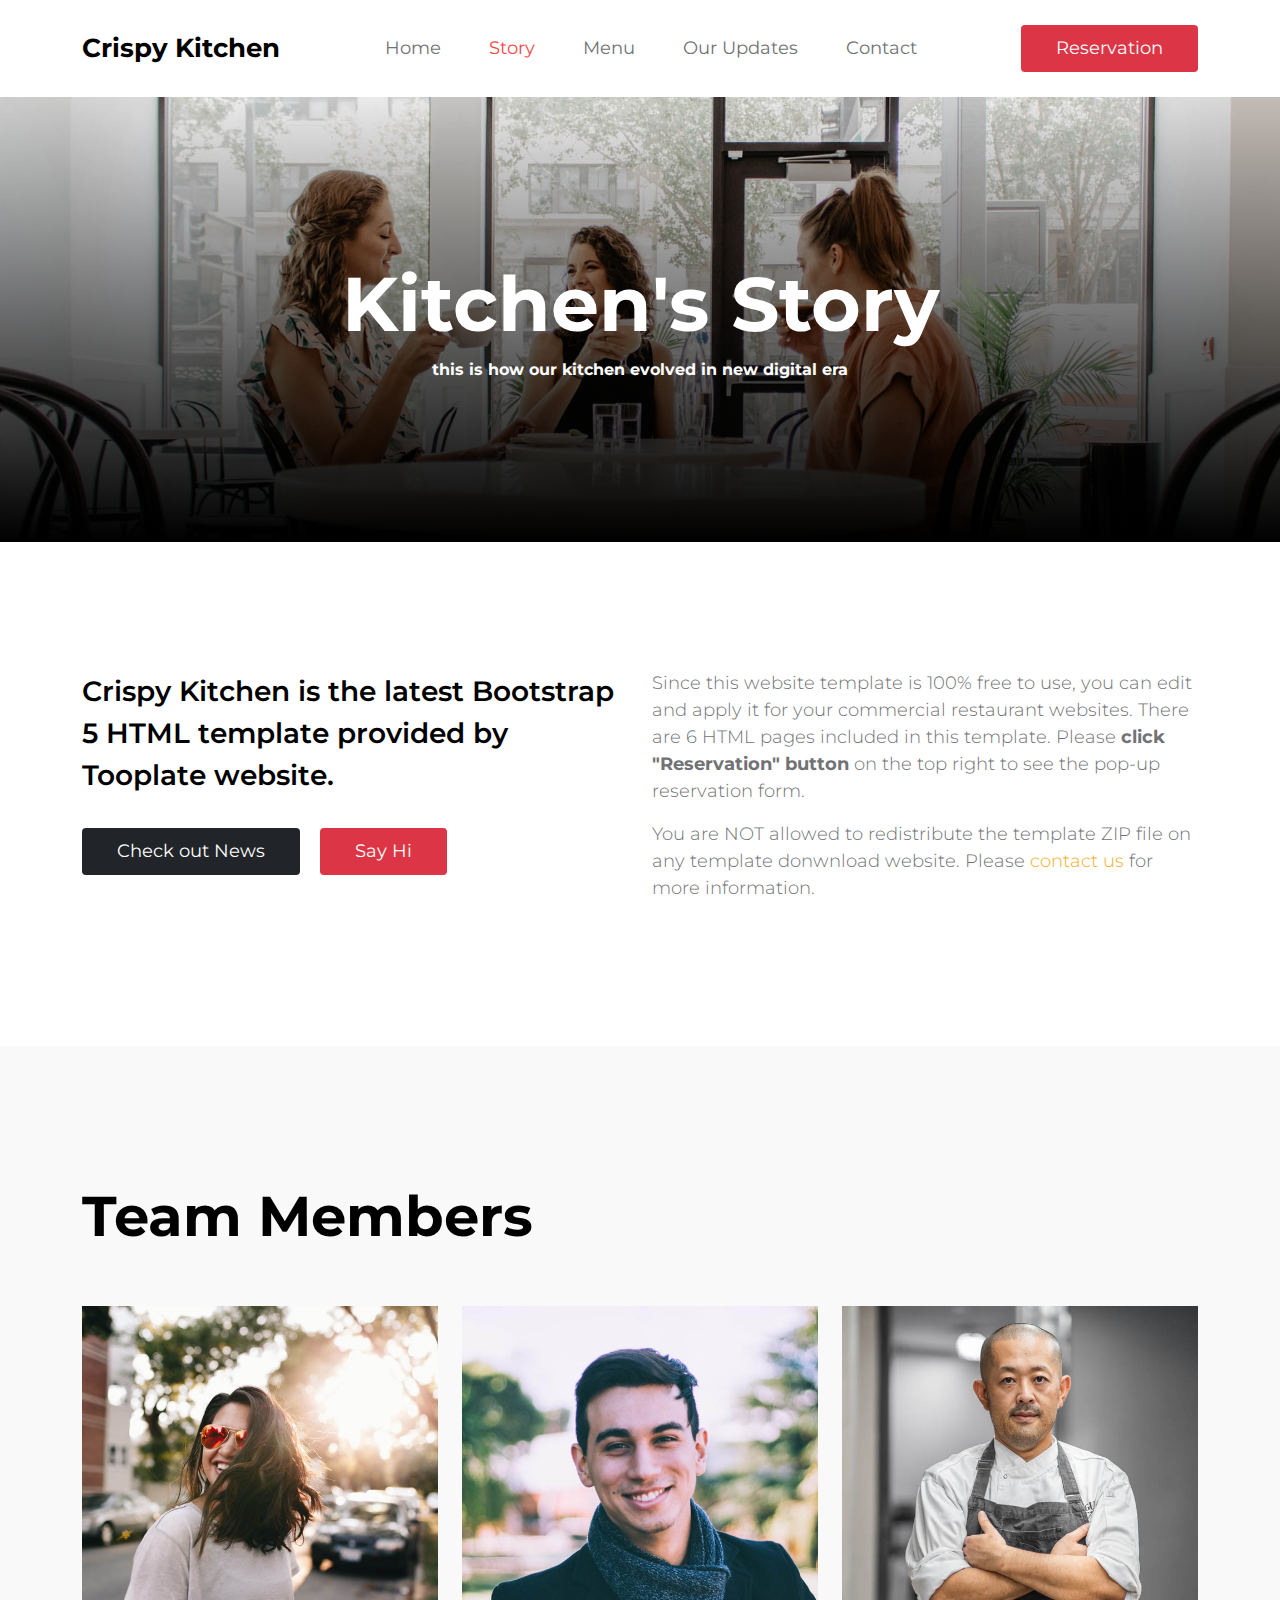
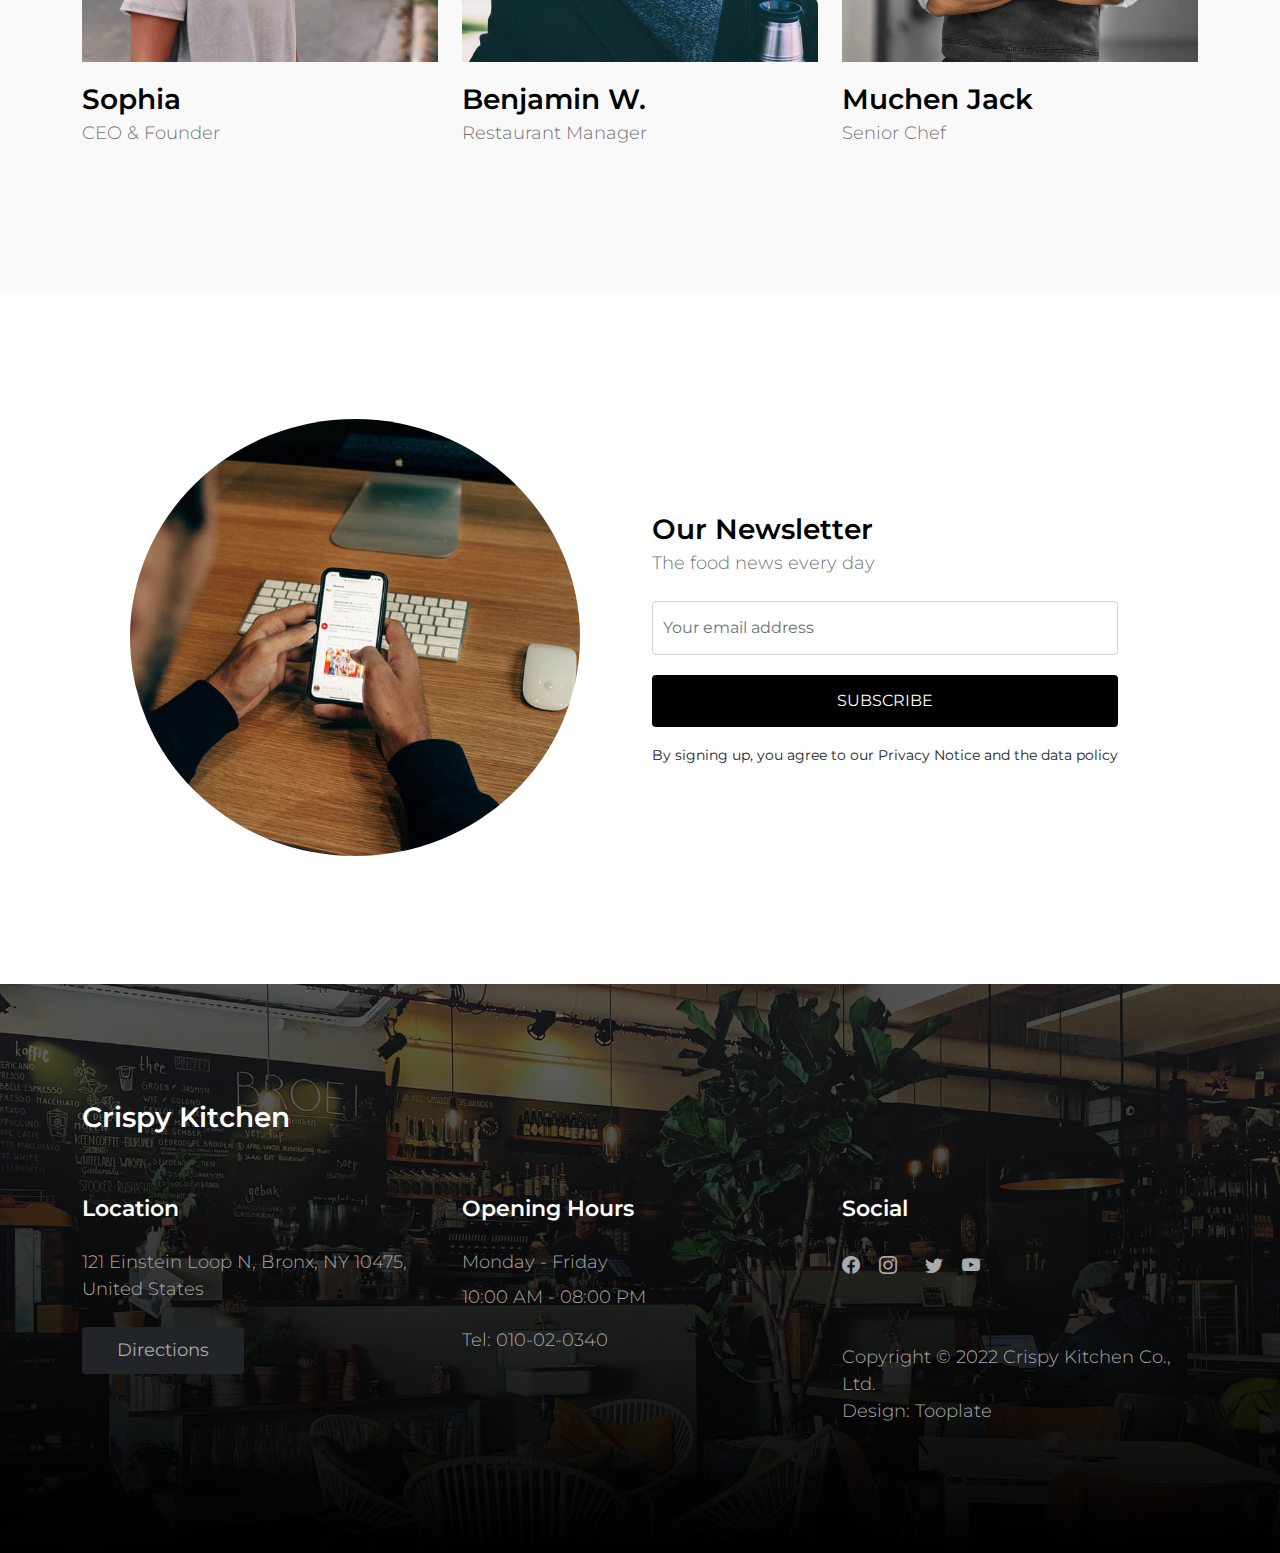
==== about.html @ 2a5404c1 "Add files via upload" ====
<!doctype html>
<html lang="en">
    <head>
        <meta charset="utf-8">
        <meta name="viewport" content="width=device-width, initial-scale=1">

        <meta name="description" content="">
        <meta name="author" content="">

        <title>About Crispy Kitchen HTML Template</title>

        <!-- CSS FILES -->        
        <link rel="preconnect" href="https://fonts.googleapis.com">
        
        <link rel="preconnect" href="https://fonts.gstatic.com" crossorigin>
        
        <link href="https://fonts.googleapis.com/css2?family=Montserrat:wght@300;400;600;700&display=swap" rel="stylesheet">                
        <link href="css/bootstrap.min.css" rel="stylesheet">

        <link href="css/bootstrap-icons.css" rel="stylesheet">

        <link href="css/tooplate-crispy-kitchen.css" rel="stylesheet">
<!--

Tooplate 2129 Crispy Kitchen

https://www.tooplate.com/view/2129-crispy-kitchen

-->
    </head>
    
    <body>
        
        <nav class="navbar navbar-expand-lg bg-white shadow-lg">
            <div class="container">
                <button class="navbar-toggler" type="button" data-bs-toggle="collapse" data-bs-target="#navbarNav" aria-controls="navbarNav" aria-expanded="false" aria-label="Toggle navigation">
                    <span class="navbar-toggler-icon"></span>
                </button>
                
                <a class="navbar-brand" href="index.html">
                    Crispy Kitchen
                </a>

                <div class="d-lg-none">
                    <button type="button" class="custom-btn btn btn-danger" data-bs-toggle="modal" data-bs-target="#BookingModal">Reservation</button>
                </div>

                <div class="collapse navbar-collapse" id="navbarNav">
                    <ul class="navbar-nav mx-auto">
                        <li class="nav-item">
                            <a class="nav-link" href="index.html">Home</a>
                        </li>

                        <li class="nav-item">
                            <a class="nav-link active" href="about.html">Story</a>
                        </li>

                        <li class="nav-item">
                            <a class="nav-link" href="menu.html">Menu</a>
                        </li>

                        <li class="nav-item">
                            <a class="nav-link" href="news.html">Our Updates</a>
                        </li>

                        <li class="nav-item">
                            <a class="nav-link" href="contact.html">Contact</a>
                        </li>
                    </ul>
                </div>

                <div class="d-none d-lg-block">
                    <button type="button" class="custom-btn btn btn-danger" data-bs-toggle="modal" data-bs-target="#BookingModal">Reservation</button>
                </div>

            </div>
        </nav>

        <main>

            <header class="site-header site-about-header">
                <div class="container">
                    <div class="row">

                        <div class="col-lg-10 col-12 mx-auto">
                            <h1 class="text-white">Kitchen's Story</h1>

                            <strong class="text-white">this is how our kitchen evolved in new digital era</strong>
                        </div>

                    </div>
                </div>

                <div class="overlay"></div>
            </header>

            <section class="about section-padding bg-white">
                <div class="container">
                    <div class="row">

                        <div class="col-lg-6 col-12 mb-2">
                            <h4 class="mb-3">Crispy Kitchen is the latest Bootstrap 5 HTML template provided by Tooplate website.</h4>

                            <a href="news.html" class="custom-btn btn btn-dark mt-3">Check out News</a>

                            <a href="contact.html" class="custom-btn btn btn-danger mt-3 ms-3">Say Hi</a>
                        </div>

                        <div class="col-lg-6 col-12">
                        
                        	<p>Since this website template is 100% free to use, you can edit and apply it for your commercial restaurant websites. There are 6 HTML pages included in this template. Please <strong>click "Reservation" button</strong> on the top right to see the pop-up reservation form.</p>
                        
                            <p>You are NOT allowed to redistribute the template ZIP file on any template donwnload website. Please <a href="https://www.tooplate.com/contact" target="_blank">contact us</a> for more information.</p>

                        </div>

                    </div>
                </div>
            </section>

            <section class="about section-padding">
                <div class="container">
                    <div class="row">

                        <div class="col-12">
                            <h2 class="mb-5">Team Members</h2>
                        </div>

                        <div class="col-lg-4 col-12">
                            <div class="team-thumb">
                                <img src="images/team/matthew-hamilton-tNCH0sKSZbA-unsplash.jpg" class="img-fluid team-image" alt="">
                                
                                <div class="team-info">
                                    <h4 class="mt-3 mb-0">Sophia</h4>

                                    <p>CEO &amp; Founder</p>
                                </div>
                            </div>
                        </div>

                        <div class="col-lg-4 col-12 my-lg-0 my-4">
                            <div class="team-thumb">
                                <img src="images/team/nicolas-horn-MTZTGvDsHFY-unsplash.jpg" class="img-fluid team-image" alt="">

                                <h4 class="mt-3 mb-0">Benjamin W.</h4>

                                <p>Restaurant Manager</p>
                            </div>
                        </div>

                        <div class="col-lg-4 col-12">
                            <div class="team-thumb">
                                <img src="images/team/rc-cf-FMh5o5m5N9E-unsplash.jpg" class="img-fluid team-image" alt="">
                                
                                <h4 class="mt-3 mb-0">Muchen Jack</h4>

                                <p>Senior Chef</p>
                            </div>
                        </div>

                    </div>
                </div>
            </section>
            
            <section class="newsletter section-padding bg-white">
                <div class="container">
                    <div class="row">

                        <div class="col-lg-6 col-12">
                            <img src="images/charles-deluvio-FdDkfYFHqe4-unsplash.jpg" class="img-fluid newsletter-image" alt="">
                        </div>

                        <div class="col-lg-6 col-12 d-flex align-items-center mt-5 mt-lg-0 mx-auto">
                            <div class="subscribe-form-wrap">
                                <h4 class="mb-0">Our Newsletter</h4>

                                <p>The food news every day</p>

                                <form class="custom-form subscribe-form mt-4" role="form">
                                    <input type="email" name="subscribe-email" id="subscribe-email" pattern="[^ @]*@[^ @]*" class="form-control" placeholder="Your email address" required="">

                                    <button type="submit" class="form-control mb-3" id="subscribe">Subscribe</button>

                                    <small>By signing up, you agree to our Privacy Notice and the data policy</small>
                                    </div>
                                </form>
                            </div>
                        </div>

                    </div>
                </div>
            </section>

        </main>

        <footer class="site-footer section-padding">
            
            <div class="container">
                
                <div class="row">

                    <div class="col-12">
                        <h4 class="text-white mb-4 me-5">Crispy Kitchen</h4>
                    </div>

                    <div class="col-lg-4 col-md-7 col-xs-12 tooplate-mt30">
                        <h6 class="text-white mb-lg-4 mb-3">Location</h6>

                        <p>121 Einstein Loop N, Bronx, NY 10475, United States</p>

                        <a href="https://goo.gl/maps/wZVGLA7q64uC1s886" class="custom-btn btn btn-dark mt-2">Directions</a>
                    </div>

                    <div class="col-lg-4 col-md-5 col-xs-12 tooplate-mt30">
                        <h6 class="text-white mb-lg-4 mb-3">Opening Hours</h6>

                        <p class="mb-2">Monday - Friday</p>

                        <p>10:00 AM - 08:00 PM</p>

                        <p>Tel: <a href="tel: 010-02-0340" class="tel-link">010-02-0340</a></p>
                    </div>

                    <div class="col-lg-4 col-md-6 col-xs-12 tooplate-mt30">
                        <h6 class="text-white mb-lg-4 mb-3">Social</h6>

                        <ul class="social-icon">
                            <li><a href="#" class="social-icon-link bi-facebook"></a></li>

                            <li><a href="#" class="social-icon-link bi-instagram"></a></li>

                            <<li><a href="https://twitter.com/search?q=tooplate.com&src=typed_query&f=live" target="_blank"
                            	 class="social-icon-link bi-twitter"></a></li>

                            <li><a href="#" class="social-icon-link bi-youtube"></a></li>
                        </ul>
                    
                        <p class="copyright-text tooplate-mt60">Copyright © 2022 Crispy Kitchen Co., Ltd.
                        <br>Design: <a rel="nofollow" href="https://www.tooplate.com/" target="_blank">Tooplate</a></p>
                        
                    </div>

                </div><!-- row ending -->
                
             </div><!-- container ending -->
             
        </footer>

        <!-- Modal -->
        <div class="modal fade" id="BookingModal" tabindex="-1" aria-labelledby="BookingModal" aria-hidden="true">
            <div class="modal-dialog modal-dialog-centered modal-xl">
                <div class="modal-content">
                    <div class="modal-header">
                        <h3 class="mb-0">Reserve a table</h3>

                        <button type="button" class="btn-close" data-bs-dismiss="modal" aria-label="Close"></button>
                    </div>

                    <div class="modal-body d-flex flex-column justify-content-center">
                        <div class="booking">
                            
                            <form class="booking-form row" role="form" action="#" method="post">
                                <div class="col-lg-6 col-12">
                                    <label for="name" class="form-label">Full Name</label>

                                    <input type="text" name="name" id="name" class="form-control" placeholder="Your Name" required>
                                </div>

                                <div class="col-lg-6 col-12">
                                    <label for="email" class="form-label">Email Address</label>

                                    <input type="email" name="email" id="email" pattern="[^ @]*@[^ @]*" class="form-control" placeholder="your@email.com" required>
                                </div>

                                <div class="col-lg-6 col-12">
                                    <label for="phone" class="form-label">Phone Number</label>

                                    <input type="telephone" name="phone" id="phone" pattern="[0-9]{3}-[0-9]{3}-[0-9]{4}" class="form-control" placeholder="123-456-7890">
                                </div>

                                <div class="col-lg-6 col-12">
                                    <label for="people" class="form-label">Number of persons</label>

                                    <input type="text" name="people" id="people" class="form-control" placeholder="12 persons">
                                </div>

                                <div class="col-lg-6 col-12">
                                    <label for="date" class="form-label">Date</label>

                                    <input type="date" name="date" id="date" value="" class="form-control">
                                </div>

                                <div class="col-lg-6 col-12">
                                    <label for="time" class="form-label">Time</label>

                                    <select class="form-select form-control" name="time" id="time">
                                      <option value="5" selected>5:00 PM</option>
                                      <option value="6">6:00 PM</option>
                                      <option value="7">7:00 PM</option>
                                      <option value="8">8:00 PM</option>
                                      <option value="9">9:00 PM</option>
                                    </select>
                                </div>

                                <div class="col-12">
                                    <label for="message" class="form-label">Special Request</label>

                                    <textarea class="form-control" rows="4" id="message" name="message" placeholder=""></textarea>
                                </div>

                                <div class="col-lg-4 col-12 ms-auto">
                                    <button type="submit" class="form-control">Submit Request</button>
                                </div>
                            </form>
                        </div>
                    </div>

                    <div class="modal-footer"></div>
                    
                </div>
                
            </div>
        </div>

        <!-- JAVASCRIPT FILES -->
        <script src="js/jquery.min.js"></script>
        <script src="js/bootstrap.bundle.min.js"></script>
        <script src="js/custom.js"></script>

    </body>
</html>
---- css/tooplate-crispy-kitchen.css ----
/*

Tooplate 2129 Crispy Kitchen

https://www.tooplate.com/view/2129-crispy-kitchen

*/


/*---------------------------------------
  CUSTOM PROPERTIES ( VARIABLES )             
-----------------------------------------*/
:root {
  --white-color:                  #FFFFFF;
  --primary-color:                #f44749;
  --secondary-color:              #f3af24;
  --section-bg-color:             #F9F9F9;
  --dark-color:                   #000000;
  --title-color:                  #565758;
  --news-title-color:             #292828;
  --p-color:                      #717275;
  --border-color:                 #eaeaea;
  --border-radius-default:        .25rem;

  --body-font-family:             'Montserrat', sans-serif;

  --h1-font-size:                 76px;
  --h2-font-size:                 56px;
  --h3-font-size:                 42px;
  --h4-font-size:                 28px;
  --h5-font-size:                 26px;
  --h6-font-size:                 22px;

  --p-font-size:                  18px;
  --menu-font-size:               18px;
  --category-font-size:           14px;

  --font-weight-light:            300;
  --font-weight-normal:           400;
  --font-weight-semibold:         600;
  --font-weight-bold:             700;
}

body {
    background: var(--white-color);
    font-family: var(--body-font-family);    
    position: relative;
}

/*---------------------------------------
  TYPOGRAPHY               
-----------------------------------------*/

h2,
h3,
h4,
h5,
h6 {
  color: var(--dark-color);
  line-height: inherit;
}

h1,
h2,
h3,
h4,
h5,
h6 {
  font-weight: var(--font-weight-semibold);
}

h1,
h2 {
  font-weight: var(--font-weight-bold);
}

h1 {
  font-size: var(--h1-font-size);
  line-height: normal;
}

h2 {
  font-size: var(--h2-font-size);
}

h3 {
  font-size: var(--h3-font-size);
}

h4 {
  font-size: var(--h4-font-size);
}

h5 {
  font-size: var(--h5-font-size);
}

h6 {
  font-size: var(--h6-font-size);
}

p,
.list .list-item {
  color: var(--p-color);
  font-size: var(--p-font-size);
  font-weight: var(--font-weight-light);
}

a, 
button {
  touch-action: manipulation;
  transition: all 0.3s;
}

.form-label {
  color: var(--p-color);
  font-weight: var(--font-weight-semibold);
}

a {
  color: var(--secondary-color);
  text-decoration: none;
}

a:hover {
  color: var(--primary-color);
}

::selection {
  background: var(--primary-color);
  color: var(--white-color);
}

::-moz-selection {
  background: var(--primary-color);
  color: var(--white-color);
}

.section-padding {
  padding-top: 8rem;
  padding-bottom: 8rem;
}

b,
strong {
  font-weight: var(--font-weight-bold);
}


/*---------------------------------------
  CUSTOM BUTTON              
-----------------------------------------*/
.custom-btn {
  border: 0;
  color: var(--white-color);
  font-size: var(--menu-font-size);
  padding: 10px 35px;
}


/*---------------------------------------
  NAVIGATION              
-----------------------------------------*/
.navbar {
  background: var(--white-color);
  padding-top: 20px;
  padding-bottom: 20px;
}

.navbar-brand {
  color: var(--dark-color);
  font-size: var(--h5-font-size);
  font-weight: var(--font-weight-bold);
  margin-right: 0;
}

.navbar-expand-lg .navbar-nav .nav-link {
  padding-right: 1.5rem;
  padding-left: 1.5rem;
}

.navbar-expand-lg .nav-link {
  color: var(--p-color);
  font-weight: var(--font-weight-normal);
  font-size: var(--menu-font-size);
  padding-top: 15px;
  padding-bottom: 15px;
}

.navbar-nav .nav-link.active, 
.nav-link:focus, 
.nav-link:hover {
  color: var(--primary-color);
}

.nav-link:focus {
  color: var(--p-color);
}

.navbar-toggler {
  border: 0;
  padding: 0;
  cursor: pointer;
  margin: 0;
  width: 30px;
  height: 35px;
  outline: none;
}

.navbar-toggler:focus {
  outline: none;
  box-shadow: none;
}

.navbar-toggler[aria-expanded="true"] .navbar-toggler-icon {
  background: transparent;
}

.navbar-toggler[aria-expanded="true"] .navbar-toggler-icon:before,
.navbar-toggler[aria-expanded="true"] .navbar-toggler-icon:after {
  transition: top 300ms 50ms ease, -webkit-transform 300ms 350ms ease;
  transition: top 300ms 50ms ease, transform 300ms 350ms ease;
  transition: top 300ms 50ms ease, transform 300ms 350ms ease, -webkit-transform 300ms 350ms ease;
  top: 0;
}

.navbar-toggler[aria-expanded="true"] .navbar-toggler-icon:before {
  transform: rotate(45deg);
}

.navbar-toggler[aria-expanded="true"] .navbar-toggler-icon:after {
  transform: rotate(-45deg);
}

.navbar-toggler .navbar-toggler-icon {
  background: var(--dark-color);
  transition: background 10ms 300ms ease;
  display: block;
  width: 30px;
  height: 2px;
  position: relative;
}

.navbar-toggler .navbar-toggler-icon:before,
.navbar-toggler .navbar-toggler-icon:after {
  transition: top 300ms 350ms ease, -webkit-transform 300ms 50ms ease;
  transition: top 300ms 350ms ease, transform 300ms 50ms ease;
  transition: top 300ms 350ms ease, transform 300ms 50ms ease, -webkit-transform 300ms 50ms ease;
  position: absolute;
  right: 0;
  left: 0;
  background: var(--dark-color);
  width: 30px;
  height: 2px;
  content: '';
}

.navbar-toggler .navbar-toggler-icon:before {
  top: -8px;
}

.navbar-toggler .navbar-toggler-icon:after {
  top: 8px;
}


/*---------------------------------------
  SITE HEADER              
-----------------------------------------*/
.site-header {
  background-repeat: no-repeat;
  background-position: center;
  background-size: cover;
  padding-top: 10rem;
  padding-bottom: 10rem;
  text-align: center;
  position: relative;
}

.site-header .container {
  position: relative;
  z-index: 2;
}

.site-news-detail-header {
  background: transparent;
  text-align: left;
   padding-top: 6rem;
  padding-bottom: 6rem;
}

.site-about-header {
  background-image: url('../images/header/briana-tozour-V_Nkf1E-vYA-unsplash.jpg');
}

.site-menu-header {
  background-image: url('../images/header/luisa-brimble-aFzg83dvnAI-unsplash.jpg');
}

.site-news-header {
  background-image: url('../images/header/priscilla-du-preez-W3SEyZODn8U-unsplash.jpg');
}

.site-contact-header {
  background-image: url('../images/header/rod-long-I79Pgmhmy5M-unsplash.jpg');
}

.overlay {
  background: linear-gradient(to top, var(--dark-color), transparent 100%);
  position: absolute;
  top: 0;
  right: 0;
  bottom: 0;
  left: 0;
}


/*---------------------------------------
  HERO              
-----------------------------------------*/
.hero {
  position: relative;
  overflow: hidden;
  padding-top: 20.542rem;
  padding-bottom: 20.542rem;
}

.hero .container {
  position: absolute;
  z-index: 9;
  top: 50%;
  left: 50%;
  transform: translate(-50%, -50%);
  width: 100%;
}

.video-wrap {
  z-index: -100;
}

.custom-video {
  position: absolute;
  top: 0;
  left: 0;
  object-fit: cover;
  width: 100%;
  height: 100%;
}


/*---------------------------------------
  HERO SLIDE               
-----------------------------------------*/
.carousel-image {
  width: 100%;
  height: 100%;
  object-fit: cover;
}

.carousel-thumb {
  position: relative;
}

.carousel-caption {
  background: linear-gradient(to top, var(--dark-color), transparent 90%);
  text-align: left;
  position: absolute;
  right: 0;
  bottom: 0;
  left: 0;
  padding: 60px 40px;
}

.hero-carousel .reviews-text,
.hero-text {
  color: var(--white-color);
}

.price-tag {
  background: var(--white-color);
  border-radius: 100px;
  color: var(--secondary-color);
  font-size: var(--menu-font-size);
  font-weight: var(--font-weight-semibold);
  display: inline-block;
  width: 84px;
  height: 64px;
  line-height: 64px;
  text-align: center;
}

.hero-carousel .carousel-control-prev,
.hero-carousel .carousel-control-next {
  position: absolute;
  top: auto;
  bottom: 0;
  opacity: 1;
}

.hero-carousel .carousel-control-prev,
.hero-carousel .carousel-control-next {
  background: var(--secondary-color);
  width: 60px;
  height: 60px;
  text-align: center;
}

.hero-carousel .carousel-control-prev {
  left: auto;
  right: 60px;
}

.hero-carousel .carousel-control-next {
  background: var(--primary-color);
  right: 0;
}

.hero-carousel .carousel-control-prev:hover, 
.hero-carousel .carousel-control-next:hover {
  background: var(--dark-color);
}

.hero-carousel .carousel-control-prev-icon,
.hero-carousel .carousel-control-next-icon {
  background-image: none;
  width: inherit;
  height: inherit;
  line-height: 60px;
}

.hero-carousel .carousel-control-prev-icon::before,
.hero-carousel .carousel-control-next-icon::before {
  font-family: bootstrap-icons;
  display: block;
  margin: auto;
  font-size: var(--h5-font-size);
  color: var(--white-color);
}

.hero-carousel .carousel-control-prev-icon::before {
  content: "\f13f";
}

.hero-carousel .carousel-control-next-icon::before {
  content: "\f144";
}

.reviews-icon {
  color: var(--secondary-color);
}


/*---------------------------------------
  MENU               
-----------------------------------------*/
.menu,
.about,
.news,
.related-news,
.newsletter,
.comments {
  background: var(--section-bg-color);
}

.menu-thumb {
  position: relative;
  overflow: hidden;
}

.menu-info {
  padding: 20px 20px 30px 20px;
}

.menu-image {
  display: block;
}

.menu-image-wrap {
  position: relative;
}

.menu-tag {
  position: absolute;
  top: 0;
  right: 0;
  margin: 20px;
}

.newsletter-image {
  border-radius: 100%;
  object-fit: cover;
  display: block;
  margin: 0 auto;
  max-width: 450px;
  max-height: 450px;
}


/*---------------------------------------
  NEWS               
-----------------------------------------*/
.news-thumb {
  position: relative;
  overflow: hidden;
}

.news-thumb > a {
  display: block;
  width: 100%;
  height: 100%;
  position: relative;
  z-index: 2;
  transition: all 0.3s ease-out;
}

.news-thumb > a:hover {
  transform: scale(1.2);
}

.news-text-info {
  background: var(--section-bg-color);
  position: relative;
  z-index: 2;
  padding: 20px;
  transition: all 0.3s ease-out;
}

.related-news .news-text-info {
  background: var(--white-color);
}

.news-text-info-large {
  background: linear-gradient(to top, var(--dark-color), transparent 90%);
  position: absolute;
  z-index: 2;
  bottom: 0;
  right: 0;
  left: 0;
  pointer-events: none;
}

.news-text-info-large .news-title-link {
  color: var(--white-color);
}

.news-title-link {
  color: var(--news-title-color);
}

.news-image {
  display: block;
  width: 100%;
  transition: all 0.3s ease-out;
}

.news-image:hover {
  transform: scale(1.2);
}

.category-tag,
.menu-tag {
  background: var(--dark-color);
  border-radius: var(--border-radius-default);
  color: var(--white-color);
  font-size: var(--category-font-size);
  display: inline-block;
  padding: 4px 12px;
}

.category-tag {
  margin-bottom: 5px;
}

.comment-form {
  margin-bottom: 60px;
}

.news-author {
  border-bottom: 1px solid rgba(0,0,0,0.05);
  margin-bottom: 30px;
  padding-left: 15px;
  padding-right: 15px;
  padding-bottom: 30px;
}

.news-author:last-child {
  border-bottom: 0;
  padding-bottom: 0;
}

.news-author-image {
  border-radius: 100px;
  object-fit: cover;
  width: 70px;
  height: 70px;
}


/*---------------------------------------
  CUSTOM FORM            
-----------------------------------------*/
.custom-form .form-control {
  margin-bottom: 20px;
  padding: 14px 10px;
  transition: all 0.3s;
}

.custom-form button[type="submit"] {
  background: var(--dark-color);
  border: 0;
  color: var(--white-color);
  text-transform: uppercase;
}

.custom-form button[type="submit"]:hover {
  background: var(--primary-color);
}


/*---------------------------------------
  SUBSCRIBE FORM            
-----------------------------------------*/
.subscribe-form .form-control {
  margin-top: 20px;
  margin-bottom: 10px;
}


/*---------------------------------------
  BOOKING FORM            
-----------------------------------------*/
#BookingModal .modal-content {
  border: 0;
  overflow: hidden;
}

#BookingModal .modal-content::before {
  content: "";
  background-color: var(--white-color);
  background-image: url('../images/sincerely-media-HoEYgBL_Gcs-unsplash.jpg');
  background-repeat: no-repeat;
  background-position: top;
  background-size: cover;
  width: 60%;
  height: 100%;
  position: absolute;
  top: 0;
  right: 0;
}

#BookingModal .modal-header {
  border-bottom: 0;
  position: relative;
  padding: 26px 32px 0 32px;
}

#BookingModal .modal-body {
  padding: 38px 32px;
  padding-right: 35%;
}

#BookingModal .modal-footer {
  border-top: 0;
  padding: 0;
}

.booking-form .form-control {
  font-weight: var(--font-weight-normal);
  padding-top: 12px;
  padding-bottom: 12px;
  margin-bottom: 25px;
  transition: all 0.3s;
}

.booking-form button[type="submit"] {
  background: var(--dark-color);
  border: 0;
  font-weight: var(--font-weight-semibold);
  color: var(--white-color);
  text-transform: uppercase;
  margin-bottom: 0;
}

.booking-form button[type="submit"]:hover {
  background: var(--primary-color);
}

.BgImage {
  background-image: url('../images/alex-haney-CAhjZmVk5H4-unsplash.jpg');
  background-repeat: no-repeat;
  background-size: cover;
  background-attachment: fixed;
  height: 500px;
}


/*---------------------------------------
  FOOTER              
-----------------------------------------*/
.site-footer {
  background-image: url('../images/daan-evers-tKN1WXrzQ3s-unsplash.jpg');
  background-repeat: no-repeat;
  background-position: center;
  background-size: cover;
  padding-top: 7rem;
  padding-bottom: 7rem;
  position: relative;
}

.site-footer::before {
  content: "";
  background: linear-gradient(to top, var(--dark-color), transparent 200%);
  position: absolute;
  top: 0;
  right: 0;
  bottom: 0;
  left: 0;
}

.site-footer .container {
  position: relative;
}

.tooplate-mt30 {
	margin-top: 30px;
}
.tooplate-mt60 {
	margin-top: 60px;
}

.copyright-text {
  font-size: var(--menu-font-size);
}

.tel-link {
  color: var(--p-color);
}

.site-footer a:hover {
  color: var(--white-color);
}

.site-footer a {
  	color: #AAA;;
}

.site-footer p {
	color: #AAA;
}


/*---------------------------------------
  SOCIAL ICON               
-----------------------------------------*/
.social-icon {
  margin: 0;
  padding: 0;
}

.social-icon li {
  list-style: none;
  display: inline-block;
  vertical-align: top;
  transition: all 0.3s;
}

.social-icon:hover li:not(:hover) {
  opacity: 0.65;
}

.social-icon-link {
  color: var(--p-color);
  font-size: var(--p-font-size);
  display: inline-block;
  vertical-align: top;
  margin-top: 4px;
  margin-bottom: 4px;
  margin-right: 15px;
}

.social-icon-link:hover {
  color: var(--primary-color);
}


/*---------------------------------------
  RESPONSIVE STYLES               
-----------------------------------------*/
@media screen and (max-width: 1180px) {
  h1 {
    font-size: 62px;
  }
}

@media screen and (max-width: 1170px) {
  h1 {
    font-size: 56px;
  }
}


@media screen and (max-width: 991px) {
  h1 {
    font-size: 38px;
  }

  h2 {
    font-size: 32px;
  }

  h3 {
    font-size: 26px;
  }

  h4 {
    font-size: 24px;
  }

  h5 {
    font-size: 20px;
  }

  h6 {
    font-size: 18px;
  }

  .site-header,
  .section-padding {
    padding-top: 5rem;
    padding-bottom: 5rem;
  }

  .navbar {
    padding-top: 10px;
    padding-bottom: 10px;
  }

  .navbar-nav .nav-link {
    padding-top: 5px;
    padding-bottom: 10px;
  }

  #BookingModal .modal-content {
    padding-bottom: 200px;
  }

  #BookingModal .modal-content::before {
    background-image: url('../images/sincerely-media-HoEYgBL_Gcs-unsplash-mobile.jpg');
    background-position: bottom;
    top: auto;
    left: 0;
    bottom: 0;
    width: 100%;
    height: 200px;
    transform: rotate(180deg);
  }

  #BookingModal .modal-body {
    padding-top: 18px;
    padding-right: 32px;
  }
}

@media screen and (max-width: 480px) {
  .newsletter-image {
    max-width: 310px;
    max-height: 310px;
  }

  .hero-carousel .carousel-control-prev,
  .hero-carousel .carousel-control-next {
    width: 50px;
    height: 50px;
  }
}
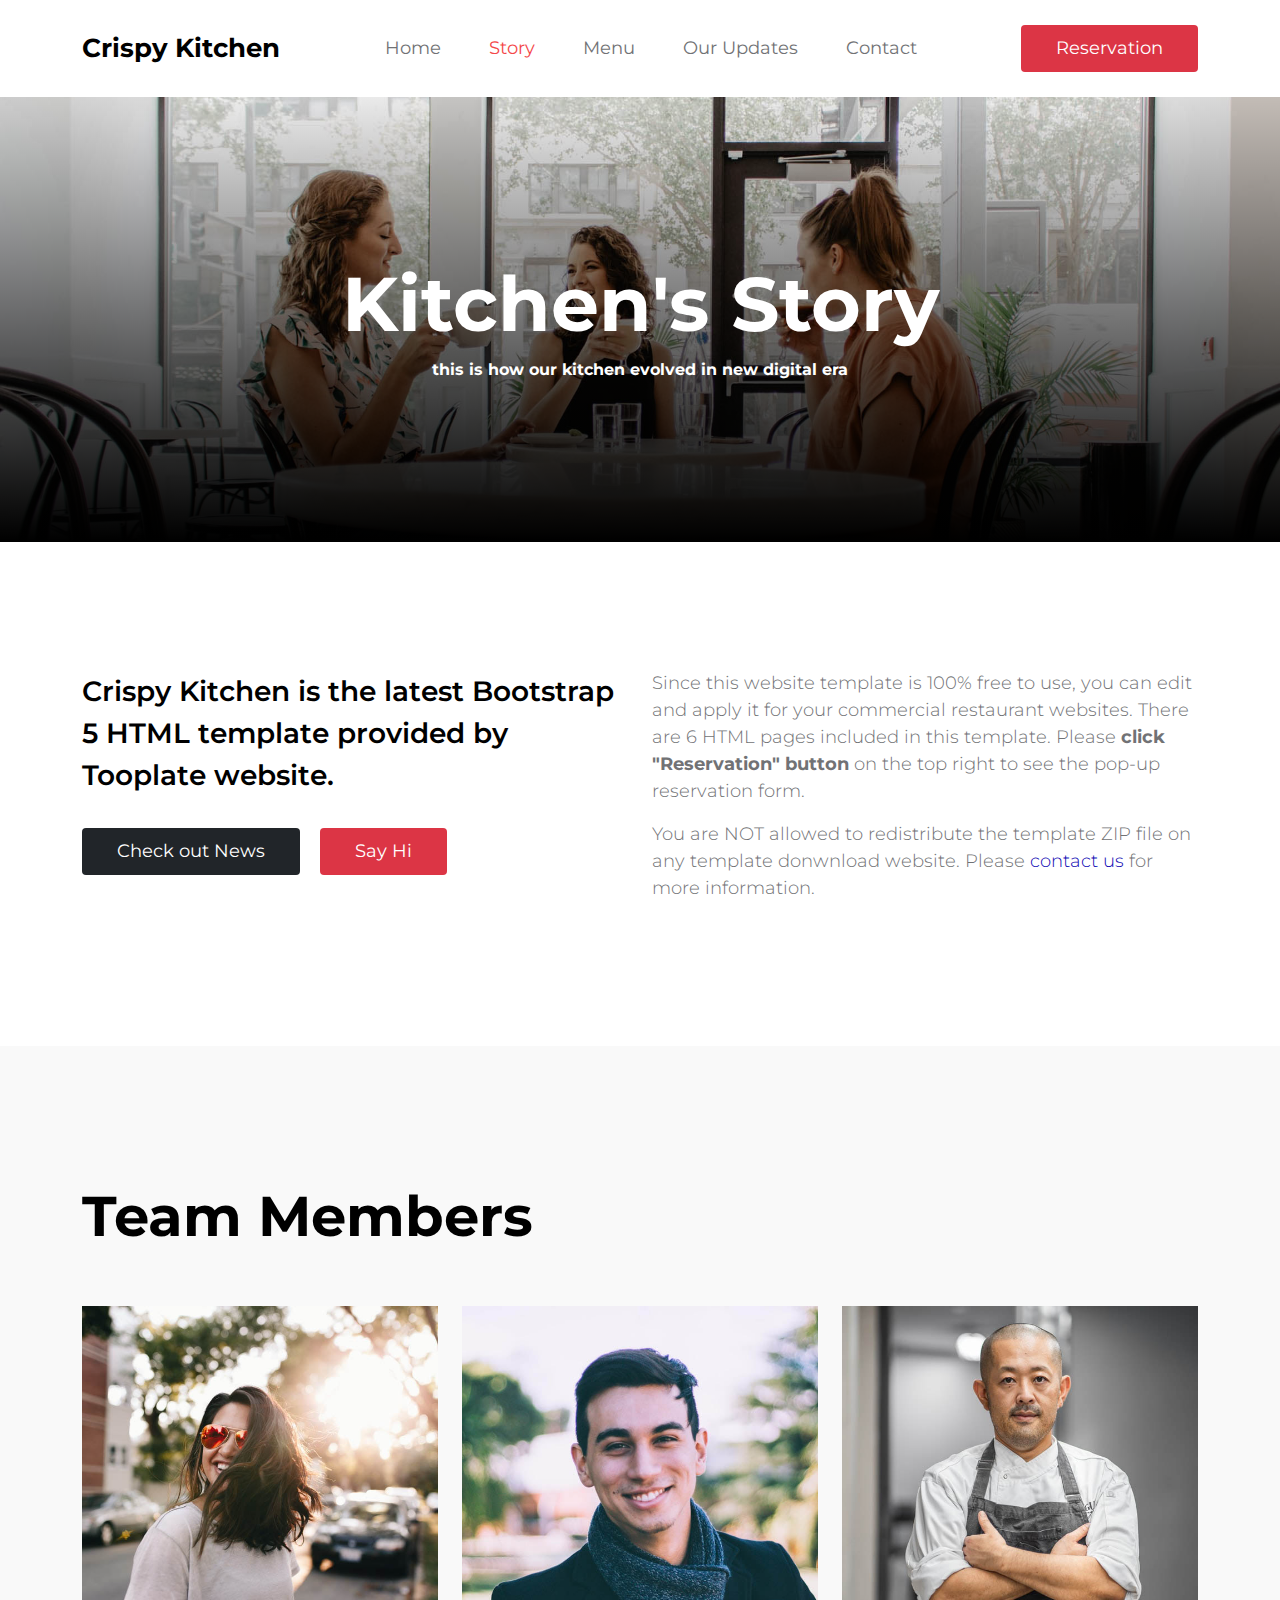
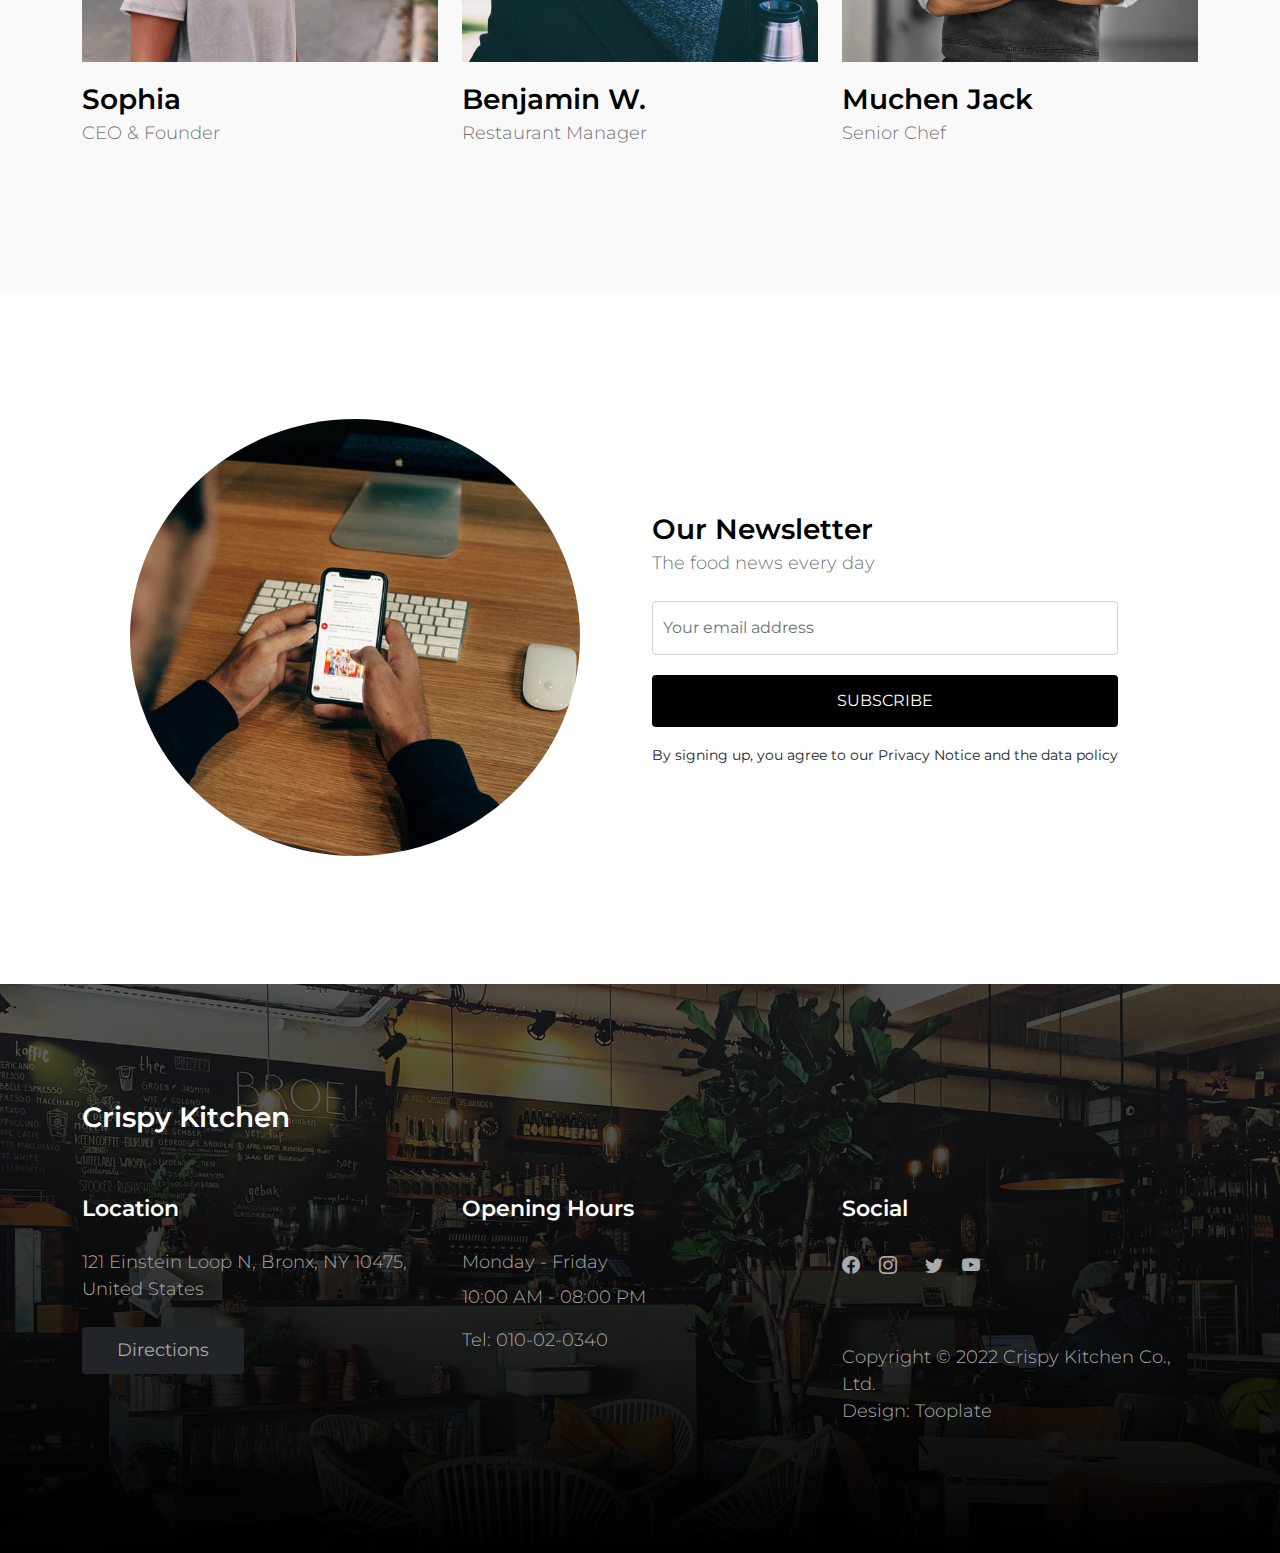
==== commit a708b70e: "Update about.html" ====
--- a/about.html
+++ b/about.html
@@ -128,7 +128,7 @@
 
                         <div class="col-lg-4 col-12">
                             <div class="team-thumb">
-                                <img src="images/team/matthew-hamilton-tNCH0sKSZbA-unsplash.jpg" class="img-fluid team-image" alt="">
+                                <img src="images/team/matthew-hamilton-tNCH0sKSZbA-unsplash.jpg" class="img-fluid team-image" alt="1" loading="lazy">
                                 
                                 <div class="team-info">
                                     <h4 class="mt-3 mb-0">Sophia</h4>
@@ -140,7 +140,7 @@
 
                         <div class="col-lg-4 col-12 my-lg-0 my-4">
                             <div class="team-thumb">
-                                <img src="images/team/nicolas-horn-MTZTGvDsHFY-unsplash.jpg" class="img-fluid team-image" alt="">
+                                <img src="images/team/nicolas-horn-MTZTGvDsHFY-unsplash.jpg" class="img-fluid team-image" alt="2" loading="lazy">
 
                                 <h4 class="mt-3 mb-0">Benjamin W.</h4>
 
@@ -150,7 +150,7 @@
 
                         <div class="col-lg-4 col-12">
                             <div class="team-thumb">
-                                <img src="images/team/rc-cf-FMh5o5m5N9E-unsplash.jpg" class="img-fluid team-image" alt="">
+                                <img src="images/team/rc-cf-FMh5o5m5N9E-unsplash.jpg" class="img-fluid team-image" alt="3" loading="lazy">
                                 
                                 <h4 class="mt-3 mb-0">Muchen Jack</h4>
 
@@ -167,7 +167,7 @@
                     <div class="row">
 
                         <div class="col-lg-6 col-12">
-                            <img src="images/charles-deluvio-FdDkfYFHqe4-unsplash.jpg" class="img-fluid newsletter-image" alt="">
+                            <img src="images/charles-deluvio-FdDkfYFHqe4-unsplash.jpg" class="img-fluid newsletter-image" alt="4" loading="lazy">
                         </div>
 
                         <div class="col-lg-6 col-12 d-flex align-items-center mt-5 mt-lg-0 mx-auto">
--- a/css/tooplate-crispy-kitchen.css
+++ b/css/tooplate-crispy-kitchen.css
@@ -1,876 +1 @@
-/*
-
-Tooplate 2129 Crispy Kitchen
-
-https://www.tooplate.com/view/2129-crispy-kitchen
-
-*/
-
-
-/*---------------------------------------
-  CUSTOM PROPERTIES ( VARIABLES )             
------------------------------------------*/
-:root {
-  --white-color:                  #FFFFFF;
-  --primary-color:                #f44749;
-  --secondary-color:              #f3af24;
-  --section-bg-color:             #F9F9F9;
-  --dark-color:                   #000000;
-  --title-color:                  #565758;
-  --news-title-color:             #292828;
-  --p-color:                      #717275;
-  --border-color:                 #eaeaea;
-  --border-radius-default:        .25rem;
-
-  --body-font-family:             'Montserrat', sans-serif;
-
-  --h1-font-size:                 76px;
-  --h2-font-size:                 56px;
-  --h3-font-size:                 42px;
-  --h4-font-size:                 28px;
-  --h5-font-size:                 26px;
-  --h6-font-size:                 22px;
-
-  --p-font-size:                  18px;
-  --menu-font-size:               18px;
-  --category-font-size:           14px;
-
-  --font-weight-light:            300;
-  --font-weight-normal:           400;
-  --font-weight-semibold:         600;
-  --font-weight-bold:             700;
-}
-
-body {
-    background: var(--white-color);
-    font-family: var(--body-font-family);    
-    position: relative;
-}
-
-/*---------------------------------------
-  TYPOGRAPHY               
------------------------------------------*/
-
-h2,
-h3,
-h4,
-h5,
-h6 {
-  color: var(--dark-color);
-  line-height: inherit;
-}
-
-h1,
-h2,
-h3,
-h4,
-h5,
-h6 {
-  font-weight: var(--font-weight-semibold);
-}
-
-h1,
-h2 {
-  font-weight: var(--font-weight-bold);
-}
-
-h1 {
-  font-size: var(--h1-font-size);
-  line-height: normal;
-}
-
-h2 {
-  font-size: var(--h2-font-size);
-}
-
-h3 {
-  font-size: var(--h3-font-size);
-}
-
-h4 {
-  font-size: var(--h4-font-size);
-}
-
-h5 {
-  font-size: var(--h5-font-size);
-}
-
-h6 {
-  font-size: var(--h6-font-size);
-}
-
-p,
-.list .list-item {
-  color: var(--p-color);
-  font-size: var(--p-font-size);
-  font-weight: var(--font-weight-light);
-}
-
-a, 
-button {
-  touch-action: manipulation;
-  transition: all 0.3s;
-}
-
-.form-label {
-  color: var(--p-color);
-  font-weight: var(--font-weight-semibold);
-}
-
-a {
-  color: var(--secondary-color);
-  text-decoration: none;
-}
-
-a:hover {
-  color: var(--primary-color);
-}
-
-::selection {
-  background: var(--primary-color);
-  color: var(--white-color);
-}
-
-::-moz-selection {
-  background: var(--primary-color);
-  color: var(--white-color);
-}
-
-.section-padding {
-  padding-top: 8rem;
-  padding-bottom: 8rem;
-}
-
-b,
-strong {
-  font-weight: var(--font-weight-bold);
-}
-
-
-/*---------------------------------------
-  CUSTOM BUTTON              
------------------------------------------*/
-.custom-btn {
-  border: 0;
-  color: var(--white-color);
-  font-size: var(--menu-font-size);
-  padding: 10px 35px;
-}
-
-
-/*---------------------------------------
-  NAVIGATION              
------------------------------------------*/
-.navbar {
-  background: var(--white-color);
-  padding-top: 20px;
-  padding-bottom: 20px;
-}
-
-.navbar-brand {
-  color: var(--dark-color);
-  font-size: var(--h5-font-size);
-  font-weight: var(--font-weight-bold);
-  margin-right: 0;
-}
-
-.navbar-expand-lg .navbar-nav .nav-link {
-  padding-right: 1.5rem;
-  padding-left: 1.5rem;
-}
-
-.navbar-expand-lg .nav-link {
-  color: var(--p-color);
-  font-weight: var(--font-weight-normal);
-  font-size: var(--menu-font-size);
-  padding-top: 15px;
-  padding-bottom: 15px;
-}
-
-.navbar-nav .nav-link.active, 
-.nav-link:focus, 
-.nav-link:hover {
-  color: var(--primary-color);
-}
-
-.nav-link:focus {
-  color: var(--p-color);
-}
-
-.navbar-toggler {
-  border: 0;
-  padding: 0;
-  cursor: pointer;
-  margin: 0;
-  width: 30px;
-  height: 35px;
-  outline: none;
-}
-
-.navbar-toggler:focus {
-  outline: none;
-  box-shadow: none;
-}
-
-.navbar-toggler[aria-expanded="true"] .navbar-toggler-icon {
-  background: transparent;
-}
-
-.navbar-toggler[aria-expanded="true"] .navbar-toggler-icon:before,
-.navbar-toggler[aria-expanded="true"] .navbar-toggler-icon:after {
-  transition: top 300ms 50ms ease, -webkit-transform 300ms 350ms ease;
-  transition: top 300ms 50ms ease, transform 300ms 350ms ease;
-  transition: top 300ms 50ms ease, transform 300ms 350ms ease, -webkit-transform 300ms 350ms ease;
-  top: 0;
-}
-
-.navbar-toggler[aria-expanded="true"] .navbar-toggler-icon:before {
-  transform: rotate(45deg);
-}
-
-.navbar-toggler[aria-expanded="true"] .navbar-toggler-icon:after {
-  transform: rotate(-45deg);
-}
-
-.navbar-toggler .navbar-toggler-icon {
-  background: var(--dark-color);
-  transition: background 10ms 300ms ease;
-  display: block;
-  width: 30px;
-  height: 2px;
-  position: relative;
-}
-
-.navbar-toggler .navbar-toggler-icon:before,
-.navbar-toggler .navbar-toggler-icon:after {
-  transition: top 300ms 350ms ease, -webkit-transform 300ms 50ms ease;
-  transition: top 300ms 350ms ease, transform 300ms 50ms ease;
-  transition: top 300ms 350ms ease, transform 300ms 50ms ease, -webkit-transform 300ms 50ms ease;
-  position: absolute;
-  right: 0;
-  left: 0;
-  background: var(--dark-color);
-  width: 30px;
-  height: 2px;
-  content: '';
-}
-
-.navbar-toggler .navbar-toggler-icon:before {
-  top: -8px;
-}
-
-.navbar-toggler .navbar-toggler-icon:after {
-  top: 8px;
-}
-
-
-/*---------------------------------------
-  SITE HEADER              
------------------------------------------*/
-.site-header {
-  background-repeat: no-repeat;
-  background-position: center;
-  background-size: cover;
-  padding-top: 10rem;
-  padding-bottom: 10rem;
-  text-align: center;
-  position: relative;
-}
-
-.site-header .container {
-  position: relative;
-  z-index: 2;
-}
-
-.site-news-detail-header {
-  background: transparent;
-  text-align: left;
-   padding-top: 6rem;
-  padding-bottom: 6rem;
-}
-
-.site-about-header {
-  background-image: url('../images/header/briana-tozour-V_Nkf1E-vYA-unsplash.jpg');
-}
-
-.site-menu-header {
-  background-image: url('../images/header/luisa-brimble-aFzg83dvnAI-unsplash.jpg');
-}
-
-.site-news-header {
-  background-image: url('../images/header/priscilla-du-preez-W3SEyZODn8U-unsplash.jpg');
-}
-
-.site-contact-header {
-  background-image: url('../images/header/rod-long-I79Pgmhmy5M-unsplash.jpg');
-}
-
-.overlay {
-  background: linear-gradient(to top, var(--dark-color), transparent 100%);
-  position: absolute;
-  top: 0;
-  right: 0;
-  bottom: 0;
-  left: 0;
-}
-
-
-/*---------------------------------------
-  HERO              
------------------------------------------*/
-.hero {
-  position: relative;
-  overflow: hidden;
-  padding-top: 20.542rem;
-  padding-bottom: 20.542rem;
-}
-
-.hero .container {
-  position: absolute;
-  z-index: 9;
-  top: 50%;
-  left: 50%;
-  transform: translate(-50%, -50%);
-  width: 100%;
-}
-
-.video-wrap {
-  z-index: -100;
-}
-
-.custom-video {
-  position: absolute;
-  top: 0;
-  left: 0;
-  object-fit: cover;
-  width: 100%;
-  height: 100%;
-}
-
-
-/*---------------------------------------
-  HERO SLIDE               
------------------------------------------*/
-.carousel-image {
-  width: 100%;
-  height: 100%;
-  object-fit: cover;
-}
-
-.carousel-thumb {
-  position: relative;
-}
-
-.carousel-caption {
-  background: linear-gradient(to top, var(--dark-color), transparent 90%);
-  text-align: left;
-  position: absolute;
-  right: 0;
-  bottom: 0;
-  left: 0;
-  padding: 60px 40px;
-}
-
-.hero-carousel .reviews-text,
-.hero-text {
-  color: var(--white-color);
-}
-
-.price-tag {
-  background: var(--white-color);
-  border-radius: 100px;
-  color: var(--secondary-color);
-  font-size: var(--menu-font-size);
-  font-weight: var(--font-weight-semibold);
-  display: inline-block;
-  width: 84px;
-  height: 64px;
-  line-height: 64px;
-  text-align: center;
-}
-
-.hero-carousel .carousel-control-prev,
-.hero-carousel .carousel-control-next {
-  position: absolute;
-  top: auto;
-  bottom: 0;
-  opacity: 1;
-}
-
-.hero-carousel .carousel-control-prev,
-.hero-carousel .carousel-control-next {
-  background: var(--secondary-color);
-  width: 60px;
-  height: 60px;
-  text-align: center;
-}
-
-.hero-carousel .carousel-control-prev {
-  left: auto;
-  right: 60px;
-}
-
-.hero-carousel .carousel-control-next {
-  background: var(--primary-color);
-  right: 0;
-}
-
-.hero-carousel .carousel-control-prev:hover, 
-.hero-carousel .carousel-control-next:hover {
-  background: var(--dark-color);
-}
-
-.hero-carousel .carousel-control-prev-icon,
-.hero-carousel .carousel-control-next-icon {
-  background-image: none;
-  width: inherit;
-  height: inherit;
-  line-height: 60px;
-}
-
-.hero-carousel .carousel-control-prev-icon::before,
-.hero-carousel .carousel-control-next-icon::before {
-  font-family: bootstrap-icons;
-  display: block;
-  margin: auto;
-  font-size: var(--h5-font-size);
-  color: var(--white-color);
-}
-
-.hero-carousel .carousel-control-prev-icon::before {
-  content: "\f13f";
-}
-
-.hero-carousel .carousel-control-next-icon::before {
-  content: "\f144";
-}
-
-.reviews-icon {
-  color: var(--secondary-color);
-}
-
-
-/*---------------------------------------
-  MENU               
------------------------------------------*/
-.menu,
-.about,
-.news,
-.related-news,
-.newsletter,
-.comments {
-  background: var(--section-bg-color);
-}
-
-.menu-thumb {
-  position: relative;
-  overflow: hidden;
-}
-
-.menu-info {
-  padding: 20px 20px 30px 20px;
-}
-
-.menu-image {
-  display: block;
-}
-
-.menu-image-wrap {
-  position: relative;
-}
-
-.menu-tag {
-  position: absolute;
-  top: 0;
-  right: 0;
-  margin: 20px;
-}
-
-.newsletter-image {
-  border-radius: 100%;
-  object-fit: cover;
-  display: block;
-  margin: 0 auto;
-  max-width: 450px;
-  max-height: 450px;
-}
-
-
-/*---------------------------------------
-  NEWS               
------------------------------------------*/
-.news-thumb {
-  position: relative;
-  overflow: hidden;
-}
-
-.news-thumb > a {
-  display: block;
-  width: 100%;
-  height: 100%;
-  position: relative;
-  z-index: 2;
-  transition: all 0.3s ease-out;
-}
-
-.news-thumb > a:hover {
-  transform: scale(1.2);
-}
-
-.news-text-info {
-  background: var(--section-bg-color);
-  position: relative;
-  z-index: 2;
-  padding: 20px;
-  transition: all 0.3s ease-out;
-}
-
-.related-news .news-text-info {
-  background: var(--white-color);
-}
-
-.news-text-info-large {
-  background: linear-gradient(to top, var(--dark-color), transparent 90%);
-  position: absolute;
-  z-index: 2;
-  bottom: 0;
-  right: 0;
-  left: 0;
-  pointer-events: none;
-}
-
-.news-text-info-large .news-title-link {
-  color: var(--white-color);
-}
-
-.news-title-link {
-  color: var(--news-title-color);
-}
-
-.news-image {
-  display: block;
-  width: 100%;
-  transition: all 0.3s ease-out;
-}
-
-.news-image:hover {
-  transform: scale(1.2);
-}
-
-.category-tag,
-.menu-tag {
-  background: var(--dark-color);
-  border-radius: var(--border-radius-default);
-  color: var(--white-color);
-  font-size: var(--category-font-size);
-  display: inline-block;
-  padding: 4px 12px;
-}
-
-.category-tag {
-  margin-bottom: 5px;
-}
-
-.comment-form {
-  margin-bottom: 60px;
-}
-
-.news-author {
-  border-bottom: 1px solid rgba(0,0,0,0.05);
-  margin-bottom: 30px;
-  padding-left: 15px;
-  padding-right: 15px;
-  padding-bottom: 30px;
-}
-
-.news-author:last-child {
-  border-bottom: 0;
-  padding-bottom: 0;
-}
-
-.news-author-image {
-  border-radius: 100px;
-  object-fit: cover;
-  width: 70px;
-  height: 70px;
-}
-
-
-/*---------------------------------------
-  CUSTOM FORM            
------------------------------------------*/
-.custom-form .form-control {
-  margin-bottom: 20px;
-  padding: 14px 10px;
-  transition: all 0.3s;
-}
-
-.custom-form button[type="submit"] {
-  background: var(--dark-color);
-  border: 0;
-  color: var(--white-color);
-  text-transform: uppercase;
-}
-
-.custom-form button[type="submit"]:hover {
-  background: var(--primary-color);
-}
-
-
-/*---------------------------------------
-  SUBSCRIBE FORM            
------------------------------------------*/
-.subscribe-form .form-control {
-  margin-top: 20px;
-  margin-bottom: 10px;
-}
-
-
-/*---------------------------------------
-  BOOKING FORM            
------------------------------------------*/
-#BookingModal .modal-content {
-  border: 0;
-  overflow: hidden;
-}
-
-#BookingModal .modal-content::before {
-  content: "";
-  background-color: var(--white-color);
-  background-image: url('../images/sincerely-media-HoEYgBL_Gcs-unsplash.jpg');
-  background-repeat: no-repeat;
-  background-position: top;
-  background-size: cover;
-  width: 60%;
-  height: 100%;
-  position: absolute;
-  top: 0;
-  right: 0;
-}
-
-#BookingModal .modal-header {
-  border-bottom: 0;
-  position: relative;
-  padding: 26px 32px 0 32px;
-}
-
-#BookingModal .modal-body {
-  padding: 38px 32px;
-  padding-right: 35%;
-}
-
-#BookingModal .modal-footer {
-  border-top: 0;
-  padding: 0;
-}
-
-.booking-form .form-control {
-  font-weight: var(--font-weight-normal);
-  padding-top: 12px;
-  padding-bottom: 12px;
-  margin-bottom: 25px;
-  transition: all 0.3s;
-}
-
-.booking-form button[type="submit"] {
-  background: var(--dark-color);
-  border: 0;
-  font-weight: var(--font-weight-semibold);
-  color: var(--white-color);
-  text-transform: uppercase;
-  margin-bottom: 0;
-}
-
-.booking-form button[type="submit"]:hover {
-  background: var(--primary-color);
-}
-
-.BgImage {
-  background-image: url('../images/alex-haney-CAhjZmVk5H4-unsplash.jpg');
-  background-repeat: no-repeat;
-  background-size: cover;
-  background-attachment: fixed;
-  height: 500px;
-}
-
-
-/*---------------------------------------
-  FOOTER              
------------------------------------------*/
-.site-footer {
-  background-image: url('../images/daan-evers-tKN1WXrzQ3s-unsplash.jpg');
-  background-repeat: no-repeat;
-  background-position: center;
-  background-size: cover;
-  padding-top: 7rem;
-  padding-bottom: 7rem;
-  position: relative;
-}
-
-.site-footer::before {
-  content: "";
-  background: linear-gradient(to top, var(--dark-color), transparent 200%);
-  position: absolute;
-  top: 0;
-  right: 0;
-  bottom: 0;
-  left: 0;
-}
-
-.site-footer .container {
-  position: relative;
-}
-
-.tooplate-mt30 {
-	margin-top: 30px;
-}
-.tooplate-mt60 {
-	margin-top: 60px;
-}
-
-.copyright-text {
-  font-size: var(--menu-font-size);
-}
-
-.tel-link {
-  color: var(--p-color);
-}
-
-.site-footer a:hover {
-  color: var(--white-color);
-}
-
-.site-footer a {
-  	color: #AAA;;
-}
-
-.site-footer p {
-	color: #AAA;
-}
-
-
-/*---------------------------------------
-  SOCIAL ICON               
------------------------------------------*/
-.social-icon {
-  margin: 0;
-  padding: 0;
-}
-
-.social-icon li {
-  list-style: none;
-  display: inline-block;
-  vertical-align: top;
-  transition: all 0.3s;
-}
-
-.social-icon:hover li:not(:hover) {
-  opacity: 0.65;
-}
-
-.social-icon-link {
-  color: var(--p-color);
-  font-size: var(--p-font-size);
-  display: inline-block;
-  vertical-align: top;
-  margin-top: 4px;
-  margin-bottom: 4px;
-  margin-right: 15px;
-}
-
-.social-icon-link:hover {
-  color: var(--primary-color);
-}
-
-
-/*---------------------------------------
-  RESPONSIVE STYLES               
------------------------------------------*/
-@media screen and (max-width: 1180px) {
-  h1 {
-    font-size: 62px;
-  }
-}
-
-@media screen and (max-width: 1170px) {
-  h1 {
-    font-size: 56px;
-  }
-}
-
-
-@media screen and (max-width: 991px) {
-  h1 {
-    font-size: 38px;
-  }
-
-  h2 {
-    font-size: 32px;
-  }
-
-  h3 {
-    font-size: 26px;
-  }
-
-  h4 {
-    font-size: 24px;
-  }
-
-  h5 {
-    font-size: 20px;
-  }
-
-  h6 {
-    font-size: 18px;
-  }
-
-  .site-header,
-  .section-padding {
-    padding-top: 5rem;
-    padding-bottom: 5rem;
-  }
-
-  .navbar {
-    padding-top: 10px;
-    padding-bottom: 10px;
-  }
-
-  .navbar-nav .nav-link {
-    padding-top: 5px;
-    padding-bottom: 10px;
-  }
-
-  #BookingModal .modal-content {
-    padding-bottom: 200px;
-  }
-
-  #BookingModal .modal-content::before {
-    background-image: url('../images/sincerely-media-HoEYgBL_Gcs-unsplash-mobile.jpg');
-    background-position: bottom;
-    top: auto;
-    left: 0;
-    bottom: 0;
-    width: 100%;
-    height: 200px;
-    transform: rotate(180deg);
-  }
-
-  #BookingModal .modal-body {
-    padding-top: 18px;
-    padding-right: 32px;
-  }
-}
-
-@media screen and (max-width: 480px) {
-  .newsletter-image {
-    max-width: 310px;
-    max-height: 310px;
-  }
-
-  .hero-carousel .carousel-control-prev,
-  .hero-carousel .carousel-control-next {
-    width: 50px;
-    height: 50px;
-  }
-}
-
+.form-label,h1,h2,h3,h4,h5,h6{font-weight:var(--font-weight-semibold)}.booking-form button[type=submit],.custom-form button[type=submit]{text-transform:uppercase;border:0}.social-icon li,.social-icon-link{vertical-align:top;display:inline-block}:root{--white-color:#FFFFFF;--primary-color:#f44749;--secondary-color:#0f09b4;--section-bg-color:#F9F9F9;--dark-color:#000000;--title-color:#565758;--news-title-color:#292828;--p-color:#717275;--border-color:#eaeaea;--border-radius-default:.25rem;--body-font-family:'Montserrat',sans-serif;--h1-font-size:76px;--h2-font-size:56px;--h3-font-size:42px;--h4-font-size:28px;--h5-font-size:26px;--h6-font-size:22px;--p-font-size:18px;--menu-font-size:18px;--category-font-size:14px;--font-weight-light:300;--font-weight-normal:400;--font-weight-semibold:600;--font-weight-bold:700}body{background:var(--white-color);font-family:var(--body-font-family);position:relative}h2,h3,h4,h5,h6{color:var(--dark-color);line-height:inherit}b,h1,h2,strong{font-weight:var(--font-weight-bold)}h1{font-size:var(--h1-font-size);line-height:normal}h2{font-size:var(--h2-font-size)}h3{font-size:var(--h3-font-size)}h4{font-size:var(--h4-font-size)}h5{font-size:var(--h5-font-size)}h6{font-size:var(--h6-font-size)}.list .list-item,p{color:var(--p-color);font-size:var(--p-font-size);font-weight:var(--font-weight-light)}a,button{touch-action:manipulation;transition:.3s}.form-label{color:var(--p-color)}a{color:var(--secondary-color);text-decoration:none}.nav-link:focus,.nav-link:hover,.navbar-nav .nav-link.active,.social-icon-link:hover,a:hover{color:var(--primary-color)}::selection{background:var(--primary-color);color:var(--white-color)}::-moz-selection{background:var(--primary-color);color:var(--white-color)}.section-padding{padding-top:8rem;padding-bottom:8rem}.custom-btn{border:0;color:var(--white-color);font-size:var(--menu-font-size);padding:10px 35px}.navbar{background:var(--white-color);padding-top:20px;padding-bottom:20px}.navbar-brand{color:var(--dark-color);font-size:var(--h5-font-size);font-weight:var(--font-weight-bold);margin-right:0}.navbar-expand-lg .navbar-nav .nav-link{padding-right:1.5rem;padding-left:1.5rem}.navbar-expand-lg .nav-link{color:var(--p-color);font-weight:var(--font-weight-normal);font-size:var(--menu-font-size);padding-top:15px;padding-bottom:15px}.nav-link:focus,.tel-link{color:var(--p-color)}.navbar-toggler{border:0;padding:0;cursor:pointer;margin:0;width:30px;height:35px;outline:0}.navbar-toggler:focus{outline:0;box-shadow:none}.navbar-toggler[aria-expanded=true] .navbar-toggler-icon{background:0 0}.navbar-toggler[aria-expanded=true] .navbar-toggler-icon:after,.navbar-toggler[aria-expanded=true] .navbar-toggler-icon:before{transition:top .3s 50ms,transform .3s 350ms,-webkit-transform .3s 350ms;top:0}.navbar-toggler[aria-expanded=true] .navbar-toggler-icon:before{transform:rotate(45deg)}.navbar-toggler[aria-expanded=true] .navbar-toggler-icon:after{transform:rotate(-45deg)}.navbar-toggler .navbar-toggler-icon{background:var(--dark-color);transition:background 10ms .3s;display:block;width:30px;height:2px;position:relative}.navbar-toggler .navbar-toggler-icon:after,.navbar-toggler .navbar-toggler-icon:before{transition:top .3s 350ms,transform .3s 50ms,-webkit-transform .3s 50ms;position:absolute;right:0;left:0;background:var(--dark-color);width:30px;height:2px;content:''}.navbar-toggler .navbar-toggler-icon:before{top:-8px}.navbar-toggler .navbar-toggler-icon:after{top:8px}.site-header{background-repeat:no-repeat;background-position:center;background-size:cover;padding-top:10rem;padding-bottom:10rem;text-align:center;position:relative}.site-header .container{position:relative;z-index:2}.site-news-detail-header{background:0 0;text-align:left;padding-top:6rem;padding-bottom:6rem}.site-about-header{background-image:url('../images/header/briana-tozour-V_Nkf1E-vYA-unsplash.jpg')}.site-menu-header{background-image:url('../images/header/luisa-brimble-aFzg83dvnAI-unsplash.jpg')}.site-news-header{background-image:url('../images/header/priscilla-du-preez-W3SEyZODn8U-unsplash.jpg')}.site-contact-header{background-image:url('../images/header/rod-long-I79Pgmhmy5M-unsplash.jpg')}.overlay{background:linear-gradient(to top,var(--dark-color),transparent 100%);position:absolute;top:0;right:0;bottom:0;left:0}.hero{position:relative;overflow:hidden;padding-top:20.542rem;padding-bottom:20.542rem}.hero .container{position:absolute;z-index:9;top:50%;left:50%;transform:translate(-50%,-50%);width:100%}.video-wrap{z-index:-100}.custom-video{position:absolute;top:0;left:0;object-fit:cover;width:100%;height:100%}.carousel-image{width:100%;height:100%;object-fit:cover}.carousel-thumb,.menu-image-wrap,.site-footer .container{position:relative}.carousel-caption{background:linear-gradient(to top,var(--dark-color),transparent 90%);text-align:left;position:absolute;right:0;bottom:0;left:0;padding:60px 40px}.hero-carousel .reviews-text,.hero-text,.news-text-info-large .news-title-link,.site-footer a:hover{color:var(--white-color)}.price-tag,.reviews-icon{color:var(--secondary-color)}.price-tag{background:var(--white-color);border-radius:100px;font-size:var(--menu-font-size);font-weight:var(--font-weight-semibold);display:inline-block;width:84px;height:64px;line-height:64px;text-align:center}.about,.comments,.menu,.news,.news-text-info,.newsletter,.related-news{background:var(--section-bg-color)}.hero-carousel .carousel-control-next,.hero-carousel .carousel-control-prev{position:absolute;top:auto;bottom:0;opacity:1;background:var(--secondary-color);width:60px;height:60px;text-align:center}.hero-carousel .carousel-control-prev{left:auto;right:60px}.hero-carousel .carousel-control-next{background:var(--primary-color);right:0}.hero-carousel .carousel-control-next:hover,.hero-carousel .carousel-control-prev:hover{background:var(--dark-color)}.hero-carousel .carousel-control-next-icon,.hero-carousel .carousel-control-prev-icon{background-image:none;width:inherit;height:inherit;line-height:60px}.hero-carousel .carousel-control-next-icon::before,.hero-carousel .carousel-control-prev-icon::before{font-family:bootstrap-icons;display:block;margin:auto;font-size:var(--h5-font-size);color:var(--white-color)}.hero-carousel .carousel-control-prev-icon::before{content:"\f13f"}.hero-carousel .carousel-control-next-icon::before{content:"\f144"}.menu-thumb,.news-thumb{position:relative;overflow:hidden}.menu-info{padding:20px 20px 30px}.menu-image{display:block}.menu-tag{position:absolute;top:0;right:0;margin:20px}.news-text-info,.news-thumb>a{position:relative;z-index:2;transition:.3s ease-out}.newsletter-image{border-radius:100%;object-fit:cover;display:block;margin:0 auto;max-width:450px;max-height:450px}.news-thumb>a{display:block;width:100%;height:100%}.news-image:hover,.news-thumb>a:hover{transform:scale(1.2)}.news-text-info{padding:20px}.related-news .news-text-info{background:var(--white-color)}.news-text-info-large{background:linear-gradient(to top,var(--dark-color),transparent 90%);position:absolute;z-index:2;bottom:0;right:0;left:0;pointer-events:none}.news-title-link{color:var(--news-title-color)}.booking-form button[type=submit],.category-tag,.custom-form button[type=submit],.menu-tag{background:var(--dark-color);color:var(--white-color)}.news-image{display:block;width:100%;transition:.3s ease-out}.category-tag,.menu-tag{border-radius:var(--border-radius-default);font-size:var(--category-font-size);display:inline-block;padding:4px 12px}#BookingModal .modal-content::before,.BgImage,.site-footer{background-repeat:no-repeat;background-size:cover}.category-tag{margin-bottom:5px}.comment-form{margin-bottom:60px}.news-author{border-bottom:1px solid rgba(0,0,0,.05);margin-bottom:30px;padding-left:15px;padding-right:15px;padding-bottom:30px}.news-author:last-child{border-bottom:0;padding-bottom:0}.news-author-image{border-radius:100px;object-fit:cover;width:70px;height:70px}.custom-form .form-control{margin-bottom:20px;padding:14px 10px;transition:.3s}.booking-form button[type=submit]:hover,.custom-form button[type=submit]:hover{background:var(--primary-color)}.subscribe-form .form-control{margin-top:20px;margin-bottom:10px}#BookingModal .modal-content{border:0;overflow:hidden}#BookingModal .modal-content::before{content:"";background-color:var(--white-color);background-image:url('../images/sincerely-media-HoEYgBL_Gcs-unsplash.jpg');background-position:top;width:60%;height:100%;position:absolute;top:0;right:0}#BookingModal .modal-header{border-bottom:0;position:relative;padding:26px 32px 0}#BookingModal .modal-body{padding:38px 35% 38px 32px}#BookingModal .modal-footer{border-top:0;padding:0}.booking-form .form-control{font-weight:var(--font-weight-normal);padding-top:12px;padding-bottom:12px;margin-bottom:25px;transition:.3s}.booking-form button[type=submit]{font-weight:var(--font-weight-semibold);margin-bottom:0}.BgImage{background-image:url('../images/alex-haney-CAhjZmVk5H4-unsplash.jpg');background-attachment:fixed;height:500px}.site-footer{background-image:url('../images/daan-evers-tKN1WXrzQ3s-unsplash.jpg');background-position:center;padding-top:7rem;padding-bottom:7rem;position:relative}.site-footer::before{content:"";background:linear-gradient(to top,var(--dark-color),transparent 200%);position:absolute;top:0;right:0;bottom:0;left:0}.tooplate-mt30{margin-top:30px}.tooplate-mt60{margin-top:60px}.copyright-text{font-size:var(--menu-font-size)}.site-footer a,.site-footer p{color:#aaa}.social-icon{margin:0;padding:0}.social-icon li{list-style:none;transition:.3s}.social-icon:hover li:not(:hover){opacity:.65}.social-icon-link{color:var(--p-color);font-size:var(--p-font-size);margin-top:4px;margin-bottom:4px;margin-right:15px}@media screen and (max-width:1180px){h1{font-size:62px}}@media screen and (max-width:1170px){h1{font-size:56px}}@media screen and (max-width:991px){h1{font-size:38px}h2{font-size:32px}h3{font-size:26px}h4{font-size:24px}h5{font-size:20px}h6{font-size:18px}.section-padding,.site-header{padding-top:5rem;padding-bottom:5rem}.navbar{padding-top:10px;padding-bottom:10px}.navbar-nav .nav-link{padding-top:5px;padding-bottom:10px}#BookingModal .modal-content{padding-bottom:200px}#BookingModal .modal-content::before{background-image:url('../images/sincerely-media-HoEYgBL_Gcs-unsplash-mobile.jpg');background-position:bottom;top:auto;left:0;bottom:0;width:100%;height:200px;transform:rotate(180deg)}#BookingModal .modal-body{padding-top:18px;padding-right:32px}}@media screen and (max-width:480px){.newsletter-image{max-width:310px;max-height:310px}.hero-carousel .carousel-control-next,.hero-carousel .carousel-control-prev{width:50px;height:50px}}
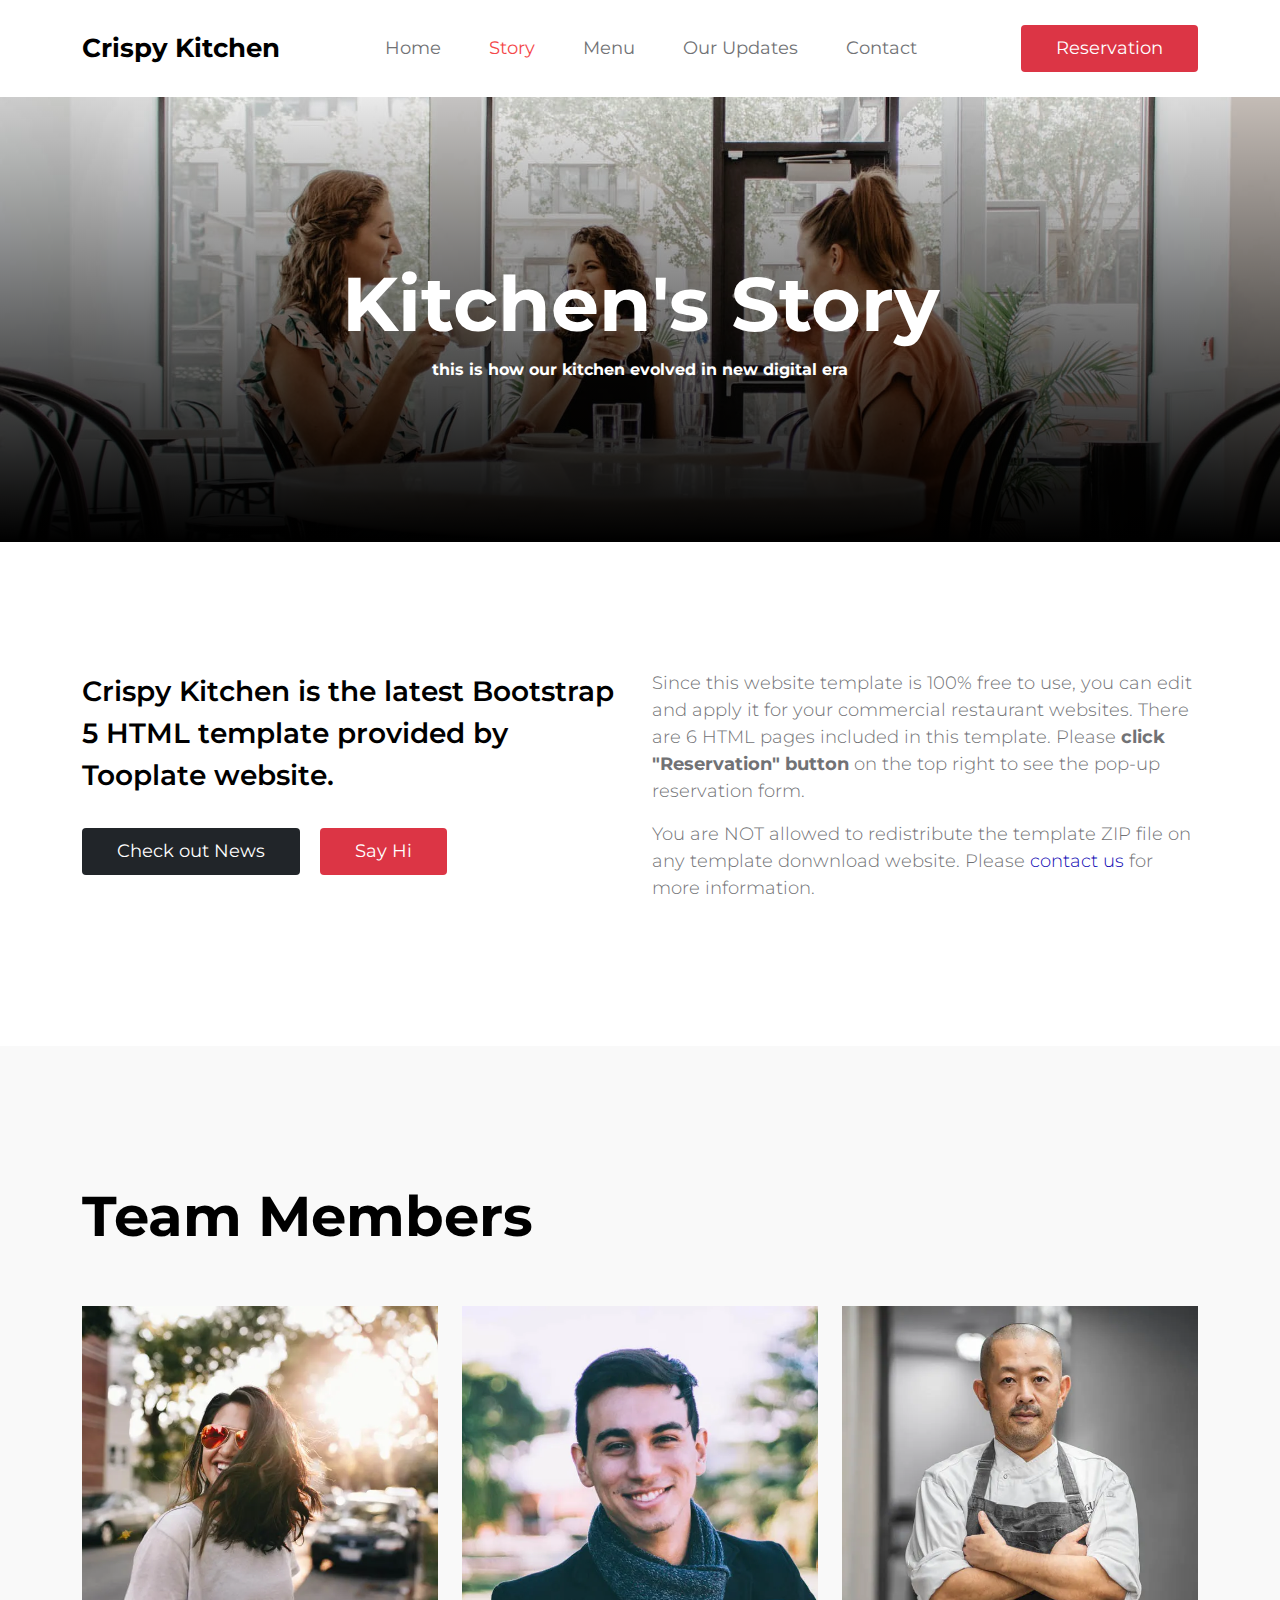
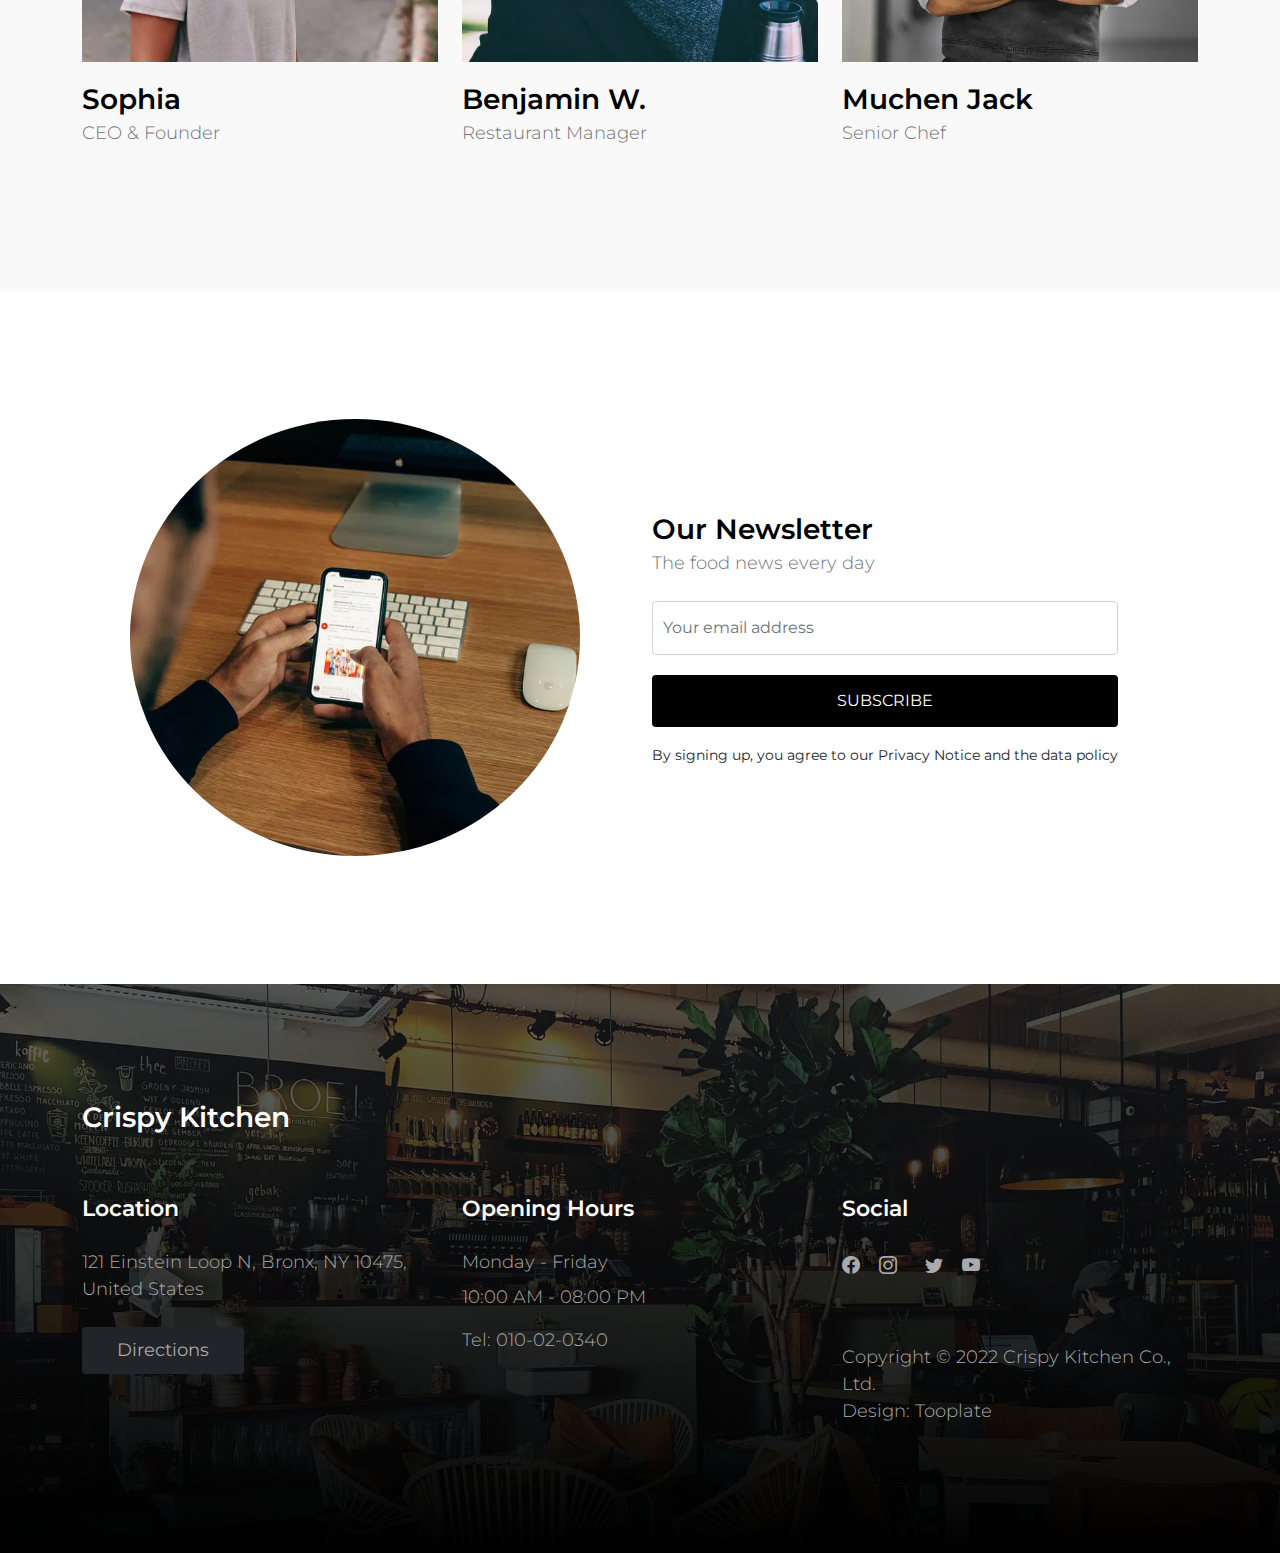
==== commit 400dec89: "Update about.html" ====
--- a/about.html
+++ b/about.html
@@ -128,7 +128,7 @@
 
                         <div class="col-lg-4 col-12">
                             <div class="team-thumb">
-                                <img src="images/team/matthew-hamilton-tNCH0sKSZbA-unsplash.jpg" class="img-fluid team-image" alt="1" loading="lazy">
+                                <img src="images/team/matthew-hamilton-tNCH0sKSZbA-unsplash.webp" class="img-fluid team-image" alt="1" loading="lazy">
                                 
                                 <div class="team-info">
                                     <h4 class="mt-3 mb-0">Sophia</h4>
@@ -140,7 +140,7 @@
 
                         <div class="col-lg-4 col-12 my-lg-0 my-4">
                             <div class="team-thumb">
-                                <img src="images/team/nicolas-horn-MTZTGvDsHFY-unsplash.jpg" class="img-fluid team-image" alt="2" loading="lazy">
+                                <img src="images/team/nicolas-horn-MTZTGvDsHFY-unsplash.webp" class="img-fluid team-image" alt="2" loading="lazy">
 
                                 <h4 class="mt-3 mb-0">Benjamin W.</h4>
 
@@ -150,7 +150,7 @@
 
                         <div class="col-lg-4 col-12">
                             <div class="team-thumb">
-                                <img src="images/team/rc-cf-FMh5o5m5N9E-unsplash.jpg" class="img-fluid team-image" alt="3" loading="lazy">
+                                <img src="images/team/rc-cf-FMh5o5m5N9E-unsplash.webp" class="img-fluid team-image" alt="3" loading="lazy">
                                 
                                 <h4 class="mt-3 mb-0">Muchen Jack</h4>
 
@@ -167,7 +167,7 @@
                     <div class="row">
 
                         <div class="col-lg-6 col-12">
-                            <img src="images/charles-deluvio-FdDkfYFHqe4-unsplash.jpg" class="img-fluid newsletter-image" alt="4" loading="lazy">
+                            <img src="images/charles-deluvio-FdDkfYFHqe4-unsplash.webp" class="img-fluid newsletter-image" alt="4" loading="lazy">
                         </div>
 
                         <div class="col-lg-6 col-12 d-flex align-items-center mt-5 mt-lg-0 mx-auto">
--- a/css/tooplate-crispy-kitchen.css
+++ b/css/tooplate-crispy-kitchen.css
@@ -1 +1,876 @@
-.form-label,h1,h2,h3,h4,h5,h6{font-weight:var(--font-weight-semibold)}.booking-form button[type=submit],.custom-form button[type=submit]{text-transform:uppercase;border:0}.social-icon li,.social-icon-link{vertical-align:top;display:inline-block}:root{--white-color:#FFFFFF;--primary-color:#f44749;--secondary-color:#0f09b4;--section-bg-color:#F9F9F9;--dark-color:#000000;--title-color:#565758;--news-title-color:#292828;--p-color:#717275;--border-color:#eaeaea;--border-radius-default:.25rem;--body-font-family:'Montserrat',sans-serif;--h1-font-size:76px;--h2-font-size:56px;--h3-font-size:42px;--h4-font-size:28px;--h5-font-size:26px;--h6-font-size:22px;--p-font-size:18px;--menu-font-size:18px;--category-font-size:14px;--font-weight-light:300;--font-weight-normal:400;--font-weight-semibold:600;--font-weight-bold:700}body{background:var(--white-color);font-family:var(--body-font-family);position:relative}h2,h3,h4,h5,h6{color:var(--dark-color);line-height:inherit}b,h1,h2,strong{font-weight:var(--font-weight-bold)}h1{font-size:var(--h1-font-size);line-height:normal}h2{font-size:var(--h2-font-size)}h3{font-size:var(--h3-font-size)}h4{font-size:var(--h4-font-size)}h5{font-size:var(--h5-font-size)}h6{font-size:var(--h6-font-size)}.list .list-item,p{color:var(--p-color);font-size:var(--p-font-size);font-weight:var(--font-weight-light)}a,button{touch-action:manipulation;transition:.3s}.form-label{color:var(--p-color)}a{color:var(--secondary-color);text-decoration:none}.nav-link:focus,.nav-link:hover,.navbar-nav .nav-link.active,.social-icon-link:hover,a:hover{color:var(--primary-color)}::selection{background:var(--primary-color);color:var(--white-color)}::-moz-selection{background:var(--primary-color);color:var(--white-color)}.section-padding{padding-top:8rem;padding-bottom:8rem}.custom-btn{border:0;color:var(--white-color);font-size:var(--menu-font-size);padding:10px 35px}.navbar{background:var(--white-color);padding-top:20px;padding-bottom:20px}.navbar-brand{color:var(--dark-color);font-size:var(--h5-font-size);font-weight:var(--font-weight-bold);margin-right:0}.navbar-expand-lg .navbar-nav .nav-link{padding-right:1.5rem;padding-left:1.5rem}.navbar-expand-lg .nav-link{color:var(--p-color);font-weight:var(--font-weight-normal);font-size:var(--menu-font-size);padding-top:15px;padding-bottom:15px}.nav-link:focus,.tel-link{color:var(--p-color)}.navbar-toggler{border:0;padding:0;cursor:pointer;margin:0;width:30px;height:35px;outline:0}.navbar-toggler:focus{outline:0;box-shadow:none}.navbar-toggler[aria-expanded=true] .navbar-toggler-icon{background:0 0}.navbar-toggler[aria-expanded=true] .navbar-toggler-icon:after,.navbar-toggler[aria-expanded=true] .navbar-toggler-icon:before{transition:top .3s 50ms,transform .3s 350ms,-webkit-transform .3s 350ms;top:0}.navbar-toggler[aria-expanded=true] .navbar-toggler-icon:before{transform:rotate(45deg)}.navbar-toggler[aria-expanded=true] .navbar-toggler-icon:after{transform:rotate(-45deg)}.navbar-toggler .navbar-toggler-icon{background:var(--dark-color);transition:background 10ms .3s;display:block;width:30px;height:2px;position:relative}.navbar-toggler .navbar-toggler-icon:after,.navbar-toggler .navbar-toggler-icon:before{transition:top .3s 350ms,transform .3s 50ms,-webkit-transform .3s 50ms;position:absolute;right:0;left:0;background:var(--dark-color);width:30px;height:2px;content:''}.navbar-toggler .navbar-toggler-icon:before{top:-8px}.navbar-toggler .navbar-toggler-icon:after{top:8px}.site-header{background-repeat:no-repeat;background-position:center;background-size:cover;padding-top:10rem;padding-bottom:10rem;text-align:center;position:relative}.site-header .container{position:relative;z-index:2}.site-news-detail-header{background:0 0;text-align:left;padding-top:6rem;padding-bottom:6rem}.site-about-header{background-image:url('../images/header/briana-tozour-V_Nkf1E-vYA-unsplash.jpg')}.site-menu-header{background-image:url('../images/header/luisa-brimble-aFzg83dvnAI-unsplash.jpg')}.site-news-header{background-image:url('../images/header/priscilla-du-preez-W3SEyZODn8U-unsplash.jpg')}.site-contact-header{background-image:url('../images/header/rod-long-I79Pgmhmy5M-unsplash.jpg')}.overlay{background:linear-gradient(to top,var(--dark-color),transparent 100%);position:absolute;top:0;right:0;bottom:0;left:0}.hero{position:relative;overflow:hidden;padding-top:20.542rem;padding-bottom:20.542rem}.hero .container{position:absolute;z-index:9;top:50%;left:50%;transform:translate(-50%,-50%);width:100%}.video-wrap{z-index:-100}.custom-video{position:absolute;top:0;left:0;object-fit:cover;width:100%;height:100%}.carousel-image{width:100%;height:100%;object-fit:cover}.carousel-thumb,.menu-image-wrap,.site-footer .container{position:relative}.carousel-caption{background:linear-gradient(to top,var(--dark-color),transparent 90%);text-align:left;position:absolute;right:0;bottom:0;left:0;padding:60px 40px}.hero-carousel .reviews-text,.hero-text,.news-text-info-large .news-title-link,.site-footer a:hover{color:var(--white-color)}.price-tag,.reviews-icon{color:var(--secondary-color)}.price-tag{background:var(--white-color);border-radius:100px;font-size:var(--menu-font-size);font-weight:var(--font-weight-semibold);display:inline-block;width:84px;height:64px;line-height:64px;text-align:center}.about,.comments,.menu,.news,.news-text-info,.newsletter,.related-news{background:var(--section-bg-color)}.hero-carousel .carousel-control-next,.hero-carousel .carousel-control-prev{position:absolute;top:auto;bottom:0;opacity:1;background:var(--secondary-color);width:60px;height:60px;text-align:center}.hero-carousel .carousel-control-prev{left:auto;right:60px}.hero-carousel .carousel-control-next{background:var(--primary-color);right:0}.hero-carousel .carousel-control-next:hover,.hero-carousel .carousel-control-prev:hover{background:var(--dark-color)}.hero-carousel .carousel-control-next-icon,.hero-carousel .carousel-control-prev-icon{background-image:none;width:inherit;height:inherit;line-height:60px}.hero-carousel .carousel-control-next-icon::before,.hero-carousel .carousel-control-prev-icon::before{font-family:bootstrap-icons;display:block;margin:auto;font-size:var(--h5-font-size);color:var(--white-color)}.hero-carousel .carousel-control-prev-icon::before{content:"\f13f"}.hero-carousel .carousel-control-next-icon::before{content:"\f144"}.menu-thumb,.news-thumb{position:relative;overflow:hidden}.menu-info{padding:20px 20px 30px}.menu-image{display:block}.menu-tag{position:absolute;top:0;right:0;margin:20px}.news-text-info,.news-thumb>a{position:relative;z-index:2;transition:.3s ease-out}.newsletter-image{border-radius:100%;object-fit:cover;display:block;margin:0 auto;max-width:450px;max-height:450px}.news-thumb>a{display:block;width:100%;height:100%}.news-image:hover,.news-thumb>a:hover{transform:scale(1.2)}.news-text-info{padding:20px}.related-news .news-text-info{background:var(--white-color)}.news-text-info-large{background:linear-gradient(to top,var(--dark-color),transparent 90%);position:absolute;z-index:2;bottom:0;right:0;left:0;pointer-events:none}.news-title-link{color:var(--news-title-color)}.booking-form button[type=submit],.category-tag,.custom-form button[type=submit],.menu-tag{background:var(--dark-color);color:var(--white-color)}.news-image{display:block;width:100%;transition:.3s ease-out}.category-tag,.menu-tag{border-radius:var(--border-radius-default);font-size:var(--category-font-size);display:inline-block;padding:4px 12px}#BookingModal .modal-content::before,.BgImage,.site-footer{background-repeat:no-repeat;background-size:cover}.category-tag{margin-bottom:5px}.comment-form{margin-bottom:60px}.news-author{border-bottom:1px solid rgba(0,0,0,.05);margin-bottom:30px;padding-left:15px;padding-right:15px;padding-bottom:30px}.news-author:last-child{border-bottom:0;padding-bottom:0}.news-author-image{border-radius:100px;object-fit:cover;width:70px;height:70px}.custom-form .form-control{margin-bottom:20px;padding:14px 10px;transition:.3s}.booking-form button[type=submit]:hover,.custom-form button[type=submit]:hover{background:var(--primary-color)}.subscribe-form .form-control{margin-top:20px;margin-bottom:10px}#BookingModal .modal-content{border:0;overflow:hidden}#BookingModal .modal-content::before{content:"";background-color:var(--white-color);background-image:url('../images/sincerely-media-HoEYgBL_Gcs-unsplash.jpg');background-position:top;width:60%;height:100%;position:absolute;top:0;right:0}#BookingModal .modal-header{border-bottom:0;position:relative;padding:26px 32px 0}#BookingModal .modal-body{padding:38px 35% 38px 32px}#BookingModal .modal-footer{border-top:0;padding:0}.booking-form .form-control{font-weight:var(--font-weight-normal);padding-top:12px;padding-bottom:12px;margin-bottom:25px;transition:.3s}.booking-form button[type=submit]{font-weight:var(--font-weight-semibold);margin-bottom:0}.BgImage{background-image:url('../images/alex-haney-CAhjZmVk5H4-unsplash.jpg');background-attachment:fixed;height:500px}.site-footer{background-image:url('../images/daan-evers-tKN1WXrzQ3s-unsplash.jpg');background-position:center;padding-top:7rem;padding-bottom:7rem;position:relative}.site-footer::before{content:"";background:linear-gradient(to top,var(--dark-color),transparent 200%);position:absolute;top:0;right:0;bottom:0;left:0}.tooplate-mt30{margin-top:30px}.tooplate-mt60{margin-top:60px}.copyright-text{font-size:var(--menu-font-size)}.site-footer a,.site-footer p{color:#aaa}.social-icon{margin:0;padding:0}.social-icon li{list-style:none;transition:.3s}.social-icon:hover li:not(:hover){opacity:.65}.social-icon-link{color:var(--p-color);font-size:var(--p-font-size);margin-top:4px;margin-bottom:4px;margin-right:15px}@media screen and (max-width:1180px){h1{font-size:62px}}@media screen and (max-width:1170px){h1{font-size:56px}}@media screen and (max-width:991px){h1{font-size:38px}h2{font-size:32px}h3{font-size:26px}h4{font-size:24px}h5{font-size:20px}h6{font-size:18px}.section-padding,.site-header{padding-top:5rem;padding-bottom:5rem}.navbar{padding-top:10px;padding-bottom:10px}.navbar-nav .nav-link{padding-top:5px;padding-bottom:10px}#BookingModal .modal-content{padding-bottom:200px}#BookingModal .modal-content::before{background-image:url('../images/sincerely-media-HoEYgBL_Gcs-unsplash-mobile.jpg');background-position:bottom;top:auto;left:0;bottom:0;width:100%;height:200px;transform:rotate(180deg)}#BookingModal .modal-body{padding-top:18px;padding-right:32px}}@media screen and (max-width:480px){.newsletter-image{max-width:310px;max-height:310px}.hero-carousel .carousel-control-next,.hero-carousel .carousel-control-prev{width:50px;height:50px}}
+/*
+
+Tooplate 2129 Crispy Kitchen
+
+https://www.tooplate.com/view/2129-crispy-kitchen
+
+*/
+
+
+/*---------------------------------------
+  CUSTOM PROPERTIES ( VARIABLES )             
+-----------------------------------------*/
+:root {
+  --white-color:                  #FFFFFF;
+  --primary-color:                #f44749;
+  --secondary-color:              #0f09b4;
+  --section-bg-color:             #F9F9F9;
+  --dark-color:                   #000000;
+  --title-color:                  #565758;
+  --news-title-color:             #292828;
+  --p-color:                      #717275;
+  --border-color:                 #eaeaea;
+  --border-radius-default:        .25rem;
+
+  --body-font-family:             'Montserrat', sans-serif;
+
+  --h1-font-size:                 76px;
+  --h2-font-size:                 56px;
+  --h3-font-size:                 42px;
+  --h4-font-size:                 28px;
+  --h5-font-size:                 26px;
+  --h6-font-size:                 22px;
+
+  --p-font-size:                  18px;
+  --menu-font-size:               18px;
+  --category-font-size:           14px;
+
+  --font-weight-light:            300;
+  --font-weight-normal:           400;
+  --font-weight-semibold:         600;
+  --font-weight-bold:             700;
+}
+
+body {
+    background: var(--white-color);
+    font-family: var(--body-font-family);    
+    position: relative;
+}
+
+/*---------------------------------------
+  TYPOGRAPHY               
+-----------------------------------------*/
+
+h2,
+h3,
+h4,
+h5,
+h6 {
+  color: var(--dark-color);
+  line-height: inherit;
+}
+
+h1,
+h2,
+h3,
+h4,
+h5,
+h6 {
+  font-weight: var(--font-weight-semibold);
+}
+
+h1,
+h2 {
+  font-weight: var(--font-weight-bold);
+}
+
+h1 {
+  font-size: var(--h1-font-size);
+  line-height: normal;
+}
+
+h2 {
+  font-size: var(--h2-font-size);
+}
+
+h3 {
+  font-size: var(--h3-font-size);
+}
+
+h4 {
+  font-size: var(--h4-font-size);
+}
+
+h5 {
+  font-size: var(--h5-font-size);
+}
+
+h6 {
+  font-size: var(--h6-font-size);
+}
+
+p,
+.list .list-item {
+  color: var(--p-color);
+  font-size: var(--p-font-size);
+  font-weight: var(--font-weight-light);
+}
+
+a, 
+button {
+  touch-action: manipulation;
+  transition: all 0.3s;
+}
+
+.form-label {
+  color: var(--p-color);
+  font-weight: var(--font-weight-semibold);
+}
+
+a {
+  color: var(--secondary-color);
+  text-decoration: none;
+}
+
+a:hover {
+  color: var(--primary-color);
+}
+
+::selection {
+  background: var(--primary-color);
+  color: var(--white-color);
+}
+
+::-moz-selection {
+  background: var(--primary-color);
+  color: var(--white-color);
+}
+
+.section-padding {
+  padding-top: 8rem;
+  padding-bottom: 8rem;
+}
+
+b,
+strong {
+  font-weight: var(--font-weight-bold);
+}
+
+
+/*---------------------------------------
+  CUSTOM BUTTON              
+-----------------------------------------*/
+.custom-btn {
+  border: 0;
+  color: var(--white-color);
+  font-size: var(--menu-font-size);
+  padding: 10px 35px;
+}
+
+
+/*---------------------------------------
+  NAVIGATION              
+-----------------------------------------*/
+.navbar {
+  background: var(--white-color);
+  padding-top: 20px;
+  padding-bottom: 20px;
+}
+
+.navbar-brand {
+  color: var(--dark-color);
+  font-size: var(--h5-font-size);
+  font-weight: var(--font-weight-bold);
+  margin-right: 0;
+}
+
+.navbar-expand-lg .navbar-nav .nav-link {
+  padding-right: 1.5rem;
+  padding-left: 1.5rem;
+}
+
+.navbar-expand-lg .nav-link {
+  color: var(--p-color);
+  font-weight: var(--font-weight-normal);
+  font-size: var(--menu-font-size);
+  padding-top: 15px;
+  padding-bottom: 15px;
+}
+
+.navbar-nav .nav-link.active, 
+.nav-link:focus, 
+.nav-link:hover {
+  color: var(--primary-color);
+}
+
+.nav-link:focus {
+  color: var(--p-color);
+}
+
+.navbar-toggler {
+  border: 0;
+  padding: 0;
+  cursor: pointer;
+  margin: 0;
+  width: 30px;
+  height: 35px;
+  outline: none;
+}
+
+.navbar-toggler:focus {
+  outline: none;
+  box-shadow: none;
+}
+
+.navbar-toggler[aria-expanded="true"] .navbar-toggler-icon {
+  background: transparent;
+}
+
+.navbar-toggler[aria-expanded="true"] .navbar-toggler-icon:before,
+.navbar-toggler[aria-expanded="true"] .navbar-toggler-icon:after {
+  transition: top 300ms 50ms ease, -webkit-transform 300ms 350ms ease;
+  transition: top 300ms 50ms ease, transform 300ms 350ms ease;
+  transition: top 300ms 50ms ease, transform 300ms 350ms ease, -webkit-transform 300ms 350ms ease;
+  top: 0;
+}
+
+.navbar-toggler[aria-expanded="true"] .navbar-toggler-icon:before {
+  transform: rotate(45deg);
+}
+
+.navbar-toggler[aria-expanded="true"] .navbar-toggler-icon:after {
+  transform: rotate(-45deg);
+}
+
+.navbar-toggler .navbar-toggler-icon {
+  background: var(--dark-color);
+  transition: background 10ms 300ms ease;
+  display: block;
+  width: 30px;
+  height: 2px;
+  position: relative;
+}
+
+.navbar-toggler .navbar-toggler-icon:before,
+.navbar-toggler .navbar-toggler-icon:after {
+  transition: top 300ms 350ms ease, -webkit-transform 300ms 50ms ease;
+  transition: top 300ms 350ms ease, transform 300ms 50ms ease;
+  transition: top 300ms 350ms ease, transform 300ms 50ms ease, -webkit-transform 300ms 50ms ease;
+  position: absolute;
+  right: 0;
+  left: 0;
+  background: var(--dark-color);
+  width: 30px;
+  height: 2px;
+  content: '';
+}
+
+.navbar-toggler .navbar-toggler-icon:before {
+  top: -8px;
+}
+
+.navbar-toggler .navbar-toggler-icon:after {
+  top: 8px;
+}
+
+
+/*---------------------------------------
+  SITE HEADER              
+-----------------------------------------*/
+.site-header {
+  background-repeat: no-repeat;
+  background-position: center;
+  background-size: cover;
+  padding-top: 10rem;
+  padding-bottom: 10rem;
+  text-align: center;
+  position: relative;
+}
+
+.site-header .container {
+  position: relative;
+  z-index: 2;
+}
+
+.site-news-detail-header {
+  background: transparent;
+  text-align: left;
+   padding-top: 6rem;
+  padding-bottom: 6rem;
+}
+
+.site-about-header {
+  background-image: url('../images/header/briana-tozour-V_Nkf1E-vYA-unsplash.webp');
+}
+
+.site-menu-header {
+  background-image: url('../images/header/luisa-brimble-aFzg83dvnAI-unsplash.webp');
+}
+
+.site-news-header {
+  background-image: url('../images/header/priscilla-du-preez-W3SEyZODn8U-unsplash.webp');
+}
+
+.site-contact-header {
+  background-image: url('../images/header/rod-long-I79Pgmhmy5M-unsplash.webp');
+}
+
+.overlay {
+  background: linear-gradient(to top, var(--dark-color), transparent 100%);
+  position: absolute;
+  top: 0;
+  right: 0;
+  bottom: 0;
+  left: 0;
+}
+
+
+/*---------------------------------------
+  HERO              
+-----------------------------------------*/
+.hero {
+  position: relative;
+  overflow: hidden;
+  padding-top: 20.542rem;
+  padding-bottom: 20.542rem;
+}
+
+.hero .container {
+  position: absolute;
+  z-index: 9;
+  top: 50%;
+  left: 50%;
+  transform: translate(-50%, -50%);
+  width: 100%;
+}
+
+.video-wrap {
+  z-index: -100;
+}
+
+.custom-video {
+  position: absolute;
+  top: 0;
+  left: 0;
+  object-fit: cover;
+  width: 100%;
+  height: 100%;
+}
+
+
+/*---------------------------------------
+  HERO SLIDE               
+-----------------------------------------*/
+.carousel-image {
+  width: 100%;
+  height: 100%;
+  object-fit: cover;
+}
+
+.carousel-thumb {
+  position: relative;
+}
+
+.carousel-caption {
+  background: linear-gradient(to top, var(--dark-color), transparent 90%);
+  text-align: left;
+  position: absolute;
+  right: 0;
+  bottom: 0;
+  left: 0;
+  padding: 60px 40px;
+}
+
+.hero-carousel .reviews-text,
+.hero-text {
+  color: var(--white-color);
+}
+
+.price-tag {
+  background: var(--white-color);
+  border-radius: 100px;
+  color: var(--secondary-color);
+  font-size: var(--menu-font-size);
+  font-weight: var(--font-weight-semibold);
+  display: inline-block;
+  width: 84px;
+  height: 64px;
+  line-height: 64px;
+  text-align: center;
+}
+
+.hero-carousel .carousel-control-prev,
+.hero-carousel .carousel-control-next {
+  position: absolute;
+  top: auto;
+  bottom: 0;
+  opacity: 1;
+}
+
+.hero-carousel .carousel-control-prev,
+.hero-carousel .carousel-control-next {
+  background: var(--secondary-color);
+  width: 60px;
+  height: 60px;
+  text-align: center;
+}
+
+.hero-carousel .carousel-control-prev {
+  left: auto;
+  right: 60px;
+}
+
+.hero-carousel .carousel-control-next {
+  background: var(--primary-color);
+  right: 0;
+}
+
+.hero-carousel .carousel-control-prev:hover, 
+.hero-carousel .carousel-control-next:hover {
+  background: var(--dark-color);
+}
+
+.hero-carousel .carousel-control-prev-icon,
+.hero-carousel .carousel-control-next-icon {
+  background-image: none;
+  width: inherit;
+  height: inherit;
+  line-height: 60px;
+}
+
+.hero-carousel .carousel-control-prev-icon::before,
+.hero-carousel .carousel-control-next-icon::before {
+  font-family: bootstrap-icons;
+  display: block;
+  margin: auto;
+  font-size: var(--h5-font-size);
+  color: var(--white-color);
+}
+
+.hero-carousel .carousel-control-prev-icon::before {
+  content: "\f13f";
+}
+
+.hero-carousel .carousel-control-next-icon::before {
+  content: "\f144";
+}
+
+.reviews-icon {
+  color: var(--secondary-color);
+}
+
+
+/*---------------------------------------
+  MENU               
+-----------------------------------------*/
+.menu,
+.about,
+.news,
+.related-news,
+.newsletter,
+.comments {
+  background: var(--section-bg-color);
+}
+
+.menu-thumb {
+  position: relative;
+  overflow: hidden;
+}
+
+.menu-info {
+  padding: 20px 20px 30px 20px;
+}
+
+.menu-image {
+  display: block;
+}
+
+.menu-image-wrap {
+  position: relative;
+}
+
+.menu-tag {
+  position: absolute;
+  top: 0;
+  right: 0;
+  margin: 20px;
+}
+
+.newsletter-image {
+  border-radius: 100%;
+  object-fit: cover;
+  display: block;
+  margin: 0 auto;
+  max-width: 450px;
+  max-height: 450px;
+}
+
+
+/*---------------------------------------
+  NEWS               
+-----------------------------------------*/
+.news-thumb {
+  position: relative;
+  overflow: hidden;
+}
+
+.news-thumb > a {
+  display: block;
+  width: 100%;
+  height: 100%;
+  position: relative;
+  z-index: 2;
+  transition: all 0.3s ease-out;
+}
+
+.news-thumb > a:hover {
+  transform: scale(1.2);
+}
+
+.news-text-info {
+  background: var(--section-bg-color);
+  position: relative;
+  z-index: 2;
+  padding: 20px;
+  transition: all 0.3s ease-out;
+}
+
+.related-news .news-text-info {
+  background: var(--white-color);
+}
+
+.news-text-info-large {
+  background: linear-gradient(to top, var(--dark-color), transparent 90%);
+  position: absolute;
+  z-index: 2;
+  bottom: 0;
+  right: 0;
+  left: 0;
+  pointer-events: none;
+}
+
+.news-text-info-large .news-title-link {
+  color: var(--white-color);
+}
+
+.news-title-link {
+  color: var(--news-title-color);
+}
+
+.news-image {
+  display: block;
+  width: 100%;
+  transition: all 0.3s ease-out;
+}
+
+.news-image:hover {
+  transform: scale(1.2);
+}
+
+.category-tag,
+.menu-tag {
+  background: var(--dark-color);
+  border-radius: var(--border-radius-default);
+  color: var(--white-color);
+  font-size: var(--category-font-size);
+  display: inline-block;
+  padding: 4px 12px;
+}
+
+.category-tag {
+  margin-bottom: 5px;
+}
+
+.comment-form {
+  margin-bottom: 60px;
+}
+
+.news-author {
+  border-bottom: 1px solid rgba(0,0,0,0.05);
+  margin-bottom: 30px;
+  padding-left: 15px;
+  padding-right: 15px;
+  padding-bottom: 30px;
+}
+
+.news-author:last-child {
+  border-bottom: 0;
+  padding-bottom: 0;
+}
+
+.news-author-image {
+  border-radius: 100px;
+  object-fit: cover;
+  width: 70px;
+  height: 70px;
+}
+
+
+/*---------------------------------------
+  CUSTOM FORM            
+-----------------------------------------*/
+.custom-form .form-control {
+  margin-bottom: 20px;
+  padding: 14px 10px;
+  transition: all 0.3s;
+}
+
+.custom-form button[type="submit"] {
+  background: var(--dark-color);
+  border: 0;
+  color: var(--white-color);
+  text-transform: uppercase;
+}
+
+.custom-form button[type="submit"]:hover {
+  background: var(--primary-color);
+}
+
+
+/*---------------------------------------
+  SUBSCRIBE FORM            
+-----------------------------------------*/
+.subscribe-form .form-control {
+  margin-top: 20px;
+  margin-bottom: 10px;
+}
+
+
+/*---------------------------------------
+  BOOKING FORM            
+-----------------------------------------*/
+#BookingModal .modal-content {
+  border: 0;
+  overflow: hidden;
+}
+
+#BookingModal .modal-content::before {
+  content: "";
+  background-color: var(--white-color);
+  background-image: url('../images/sincerely-media-HoEYgBL_Gcs-unsplash.webp');
+  background-repeat: no-repeat;
+  background-position: top;
+  background-size: cover;
+  width: 60%;
+  height: 100%;
+  position: absolute;
+  top: 0;
+  right: 0;
+}
+
+#BookingModal .modal-header {
+  border-bottom: 0;
+  position: relative;
+  padding: 26px 32px 0 32px;
+}
+
+#BookingModal .modal-body {
+  padding: 38px 32px;
+  padding-right: 35%;
+}
+
+#BookingModal .modal-footer {
+  border-top: 0;
+  padding: 0;
+}
+
+.booking-form .form-control {
+  font-weight: var(--font-weight-normal);
+  padding-top: 12px;
+  padding-bottom: 12px;
+  margin-bottom: 25px;
+  transition: all 0.3s;
+}
+
+.booking-form button[type="submit"] {
+  background: var(--dark-color);
+  border: 0;
+  font-weight: var(--font-weight-semibold);
+  color: var(--white-color);
+  text-transform: uppercase;
+  margin-bottom: 0;
+}
+
+.booking-form button[type="submit"]:hover {
+  background: var(--primary-color);
+}
+
+.BgImage {
+  background-image: url('../images/alex-haney-CAhjZmVk5H4-unsplash.webp');
+  background-repeat: no-repeat;
+  background-size: cover;
+  background-attachment: fixed;
+  height: 500px;
+}
+
+
+/*---------------------------------------
+  FOOTER              
+-----------------------------------------*/
+.site-footer {
+  background-image: url('../images/daan-evers-tKN1WXrzQ3s-unsplash.webp');
+  background-repeat: no-repeat;
+  background-position: center;
+  background-size: cover;
+  padding-top: 7rem;
+  padding-bottom: 7rem;
+  position: relative;
+}
+
+.site-footer::before {
+  content: "";
+  background: linear-gradient(to top, var(--dark-color), transparent 200%);
+  position: absolute;
+  top: 0;
+  right: 0;
+  bottom: 0;
+  left: 0;
+}
+
+.site-footer .container {
+  position: relative;
+}
+
+.tooplate-mt30 {
+	margin-top: 30px;
+}
+.tooplate-mt60 {
+	margin-top: 60px;
+}
+
+.copyright-text {
+  font-size: var(--menu-font-size);
+}
+
+.tel-link {
+  color: var(--p-color);
+}
+
+.site-footer a:hover {
+  color: var(--white-color);
+}
+
+.site-footer a {
+  	color: #AAA;;
+}
+
+.site-footer p {
+	color: #AAA;
+}
+
+
+/*---------------------------------------
+  SOCIAL ICON               
+-----------------------------------------*/
+.social-icon {
+  margin: 0;
+  padding: 0;
+}
+
+.social-icon li {
+  list-style: none;
+  display: inline-block;
+  vertical-align: top;
+  transition: all 0.3s;
+}
+
+.social-icon:hover li:not(:hover) {
+  opacity: 0.65;
+}
+
+.social-icon-link {
+  color: var(--p-color);
+  font-size: var(--p-font-size);
+  display: inline-block;
+  vertical-align: top;
+  margin-top: 4px;
+  margin-bottom: 4px;
+  margin-right: 15px;
+}
+
+.social-icon-link:hover {
+  color: var(--primary-color);
+}
+
+
+/*---------------------------------------
+  RESPONSIVE STYLES               
+-----------------------------------------*/
+@media screen and (max-width: 1180px) {
+  h1 {
+    font-size: 62px;
+  }
+}
+
+@media screen and (max-width: 1170px) {
+  h1 {
+    font-size: 56px;
+  }
+}
+
+
+@media screen and (max-width: 991px) {
+  h1 {
+    font-size: 38px;
+  }
+
+  h2 {
+    font-size: 32px;
+  }
+
+  h3 {
+    font-size: 26px;
+  }
+
+  h4 {
+    font-size: 24px;
+  }
+
+  h5 {
+    font-size: 20px;
+  }
+
+  h6 {
+    font-size: 18px;
+  }
+
+  .site-header,
+  .section-padding {
+    padding-top: 5rem;
+    padding-bottom: 5rem;
+  }
+
+  .navbar {
+    padding-top: 10px;
+    padding-bottom: 10px;
+  }
+
+  .navbar-nav .nav-link {
+    padding-top: 5px;
+    padding-bottom: 10px;
+  }
+
+  #BookingModal .modal-content {
+    padding-bottom: 200px;
+  }
+
+  #BookingModal .modal-content::before {
+    background-image: url('../images/sincerely-media-HoEYgBL_Gcs-unsplash-mobile.webp');
+    background-position: bottom;
+    top: auto;
+    left: 0;
+    bottom: 0;
+    width: 100%;
+    height: 200px;
+    transform: rotate(180deg);
+  }
+
+  #BookingModal .modal-body {
+    padding-top: 18px;
+    padding-right: 32px;
+  }
+}
+
+@media screen and (max-width: 480px) {
+  .newsletter-image {
+    max-width: 310px;
+    max-height: 310px;
+  }
+
+  .hero-carousel .carousel-control-prev,
+  .hero-carousel .carousel-control-next {
+    width: 50px;
+    height: 50px;
+  }
+}
+
